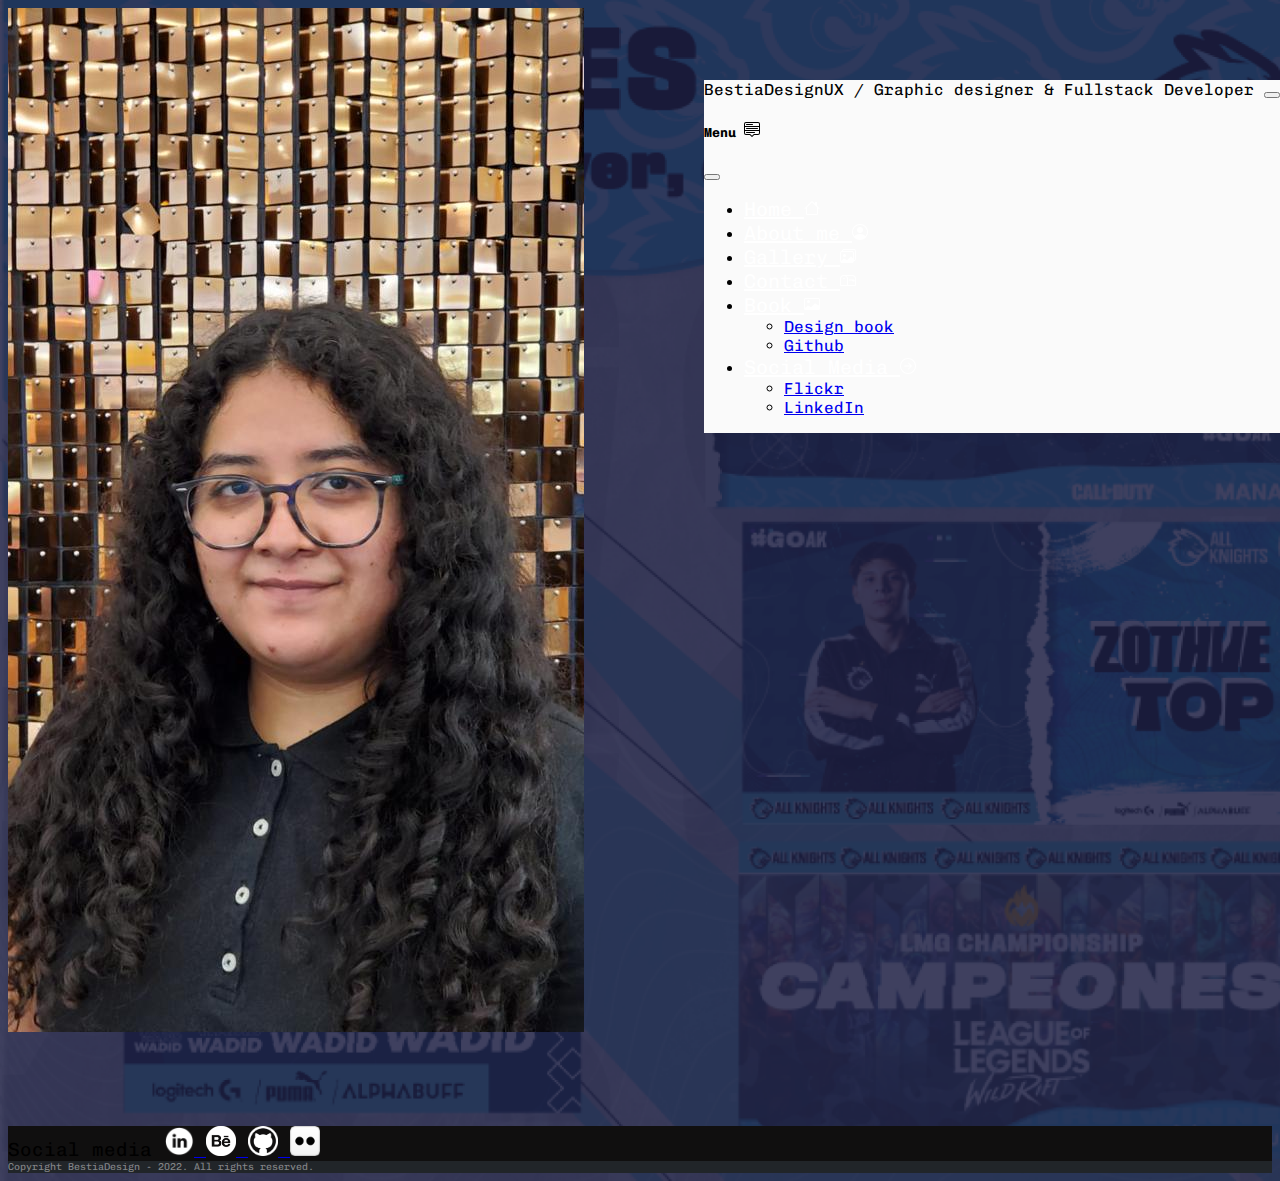
==== index.html @ 7bdd6fea "Actualizacion de links P1" ====
<!doctype html>
<html lang="en">
  <head>
    <meta charset="utf-8">
    <meta name="viewport" content="width=device-width, initial-scale=1">
    <title>BestiaDesign</title>
    <link href="https://cdn.jsdelivr.net/npm/bootstrap@5.2.3/dist/css/bootstrap.min.css" rel="stylesheet" integrity="sha384-rbsA2VBKQhggwzxH7pPCaAqO46MgnOM80zW1RWuH61DGLwZJEdK2Kadq2F9CUG65" crossorigin="anonymous">
    <link rel="stylesheet" href="../CSS/navbar.css">
    <link rel="stylesheet" href="../CSS/footer.css">
    <link rel="stylesheet" href="../CSS/style.css">
  </head>
  <body>

  <!-- Navbar -->
    <nav class="navbar navbar-dark bg-dark fixed-top">
        <div class="container-fluid">
          <a class="navbar-brand">BestiaDesign</a><a class="navbar-brand" style="text-align: right;">UX / Graphic designer & Fullstack Developer</a>
          <button class="navbar-toggler" type="button" data-bs-toggle="offcanvas" data-bs-target="#offcanvasDarkNavbar" aria-controls="offcanvasDarkNavbar">
            <span class="navbar-toggler-icon"></span>
          </button>
          <div class="offcanvas offcanvas-end text-bg-dark" tabindex="-1" id="offcanvasDarkNavbar" aria-labelledby="offcanvasDarkNavbarLabel">
            <div class="offcanvas-header">
               <h5 class="offcanvas-title" id="offcanvasDarkNavbarLabel">Menu <svg xmlns="http://www.w3.org/2000/svg" width="16" height="16" fill="currentColor" class="bi bi-menu-up" viewBox="0 0 16 16">
                <path d="M7.646 15.854a.5.5 0 0 0 .708 0L10.207 14H14a2 2 0 0 0 2-2V3a2 2 0 0 0-2-2H2a2 2 0 0 0-2 2v9a2 2 0 0 0 2 2h3.793l1.853 1.854zM1 9V6h14v3H1zm14 1v2a1 1 0 0 1-1 1h-3.793a1 1 0 0 0-.707.293l-1.5 1.5-1.5-1.5A1 1 0 0 0 5.793 13H2a1 1 0 0 1-1-1v-2h14zm0-5H1V3a1 1 0 0 1 1-1h12a1 1 0 0 1 1 1v2zM2 11.5a.5.5 0 0 0 .5.5h8a.5.5 0 0 0 0-1h-8a.5.5 0 0 0-.5.5zm0-4a.5.5 0 0 0 .5.5h11a.5.5 0 0 0 0-1h-11a.5.5 0 0 0-.5.5zm0-4a.5.5 0 0 0 .5.5h6a.5.5 0 0 0 0-1h-6a.5.5 0 0 0-.5.5z"/>
              </svg></h5> 
              <button type="button" class="btn-close btn-close-white" data-bs-dismiss="offcanvas" aria-label="Close"></button>
            </div>
            <div class="offcanvas-body">
              <ul class="navbar-nav justify-content-end flex-grow-1 pe-3">
                <li class="nav-item">
                  <a class="nav-link active" aria-current="page" href="../index.html">Home <svg xmlns="http://www.w3.org/2000/svg" width="16" height="16" fill="currentColor" class="bi bi-house" viewBox="0 0 16 16">
                    <path d="M8.707 1.5a1 1 0 0 0-1.414 0L.646 8.146a.5.5 0 0 0 .708.708L2 8.207V13.5A1.5 1.5 0 0 0 3.5 15h9a1.5 1.5 0 0 0 1.5-1.5V8.207l.646.647a.5.5 0 0 0 .708-.708L13 5.793V2.5a.5.5 0 0 0-.5-.5h-1a.5.5 0 0 0-.5.5v1.293L8.707 1.5ZM13 7.207V13.5a.5.5 0 0 1-.5.5h-9a.5.5 0 0 1-.5-.5V7.207l5-5 5 5Z"/>
                  </svg></a>
                </li>
                <li class="nav-item">
                  <a class="nav-link" href="..//HTML/aboutme.html">About me <svg xmlns="http://www.w3.org/2000/svg" width="16" height="16" fill="currentColor" class="bi bi-person-circle" viewBox="0 0 16 16">
                    <path d="M11 6a3 3 0 1 1-6 0 3 3 0 0 1 6 0z"/>
                    <path fill-rule="evenodd" d="M0 8a8 8 0 1 1 16 0A8 8 0 0 1 0 8zm8-7a7 7 0 0 0-5.468 11.37C3.242 11.226 4.805 10 8 10s4.757 1.225 5.468 2.37A7 7 0 0 0 8 1z"/>
                  </svg></a>
                </li>
                <li class="nav-item">
                  <a class="nav-link" href="../HTML/gallery.html">Gallery <svg xmlns="http://www.w3.org/2000/svg" width="16" height="16" fill="currentColor" class="bi bi-images" viewBox="0 0 16 16">
                      <path d="M4.502 9a1.5 1.5 0 1 0 0-3 1.5 1.5 0 0 0 0 3z"/>
                      <path d="M14.002 13a2 2 0 0 1-2 2h-10a2 2 0 0 1-2-2V5A2 2 0 0 1 2 3a2 2 0 0 1 2-2h10a2 2 0 0 1 2 2v8a2 2 0 0 1-1.998 2zM14 2H4a1 1 0 0 0-1 1h9.002a2 2 0 0 1 2 2v7A1 1 0 0 0 15 11V3a1 1 0 0 0-1-1zM2.002 4a1 1 0 0 0-1 1v8l2.646-2.354a.5.5 0 0 1 .63-.062l2.66 1.773 3.71-3.71a.5.5 0 0 1 .577-.094l1.777 1.947V5a1 1 0 0 0-1-1h-10z"/>
                    </svg></a>
                </li>
                <li class="nav-item">
                  <a class="nav-link" href="..//HTML/contact.html">Contact <svg xmlns="http://www.w3.org/2000/svg" width="16" height="16" fill="currentColor" class="bi bi-mailbox" viewBox="0 0 16 16">
                    <path d="M4 4a3 3 0 0 0-3 3v6h6V7a3 3 0 0 0-3-3zm0-1h8a4 4 0 0 1 4 4v6a1 1 0 0 1-1 1H1a1 1 0 0 1-1-1V7a4 4 0 0 1 4-4zm2.646 1A3.99 3.99 0 0 1 8 7v6h7V7a3 3 0 0 0-3-3H6.646z"/>
                    <path d="M11.793 8.5H9v-1h5a.5.5 0 0 1 .5.5v1a.5.5 0 0 1-.5.5h-1a.5.5 0 0 1-.354-.146l-.853-.854zM5 7c0 .552-.448 0-1 0s-1 .552-1 0a1 1 0 0 1 2 0z"/>
                  </svg></a>
                  </li>
                <li class="nav-item dropdown">
                  <a class="nav-link dropdown-toggle" href="#" role="button" data-bs-toggle="dropdown" aria-expanded="false">
                    Book <svg xmlns="http://www.w3.org/2000/svg" width="16" height="16" fill="currentColor" class="bi bi-card-image" viewBox="0 0 16 16">
                      <path d="M6.002 5.5a1.5 1.5 0 1 1-3 0 1.5 1.5 0 0 1 3 0z"/>
                      <path d="M1.5 2A1.5 1.5 0 0 0 0 3.5v9A1.5 1.5 0 0 0 1.5 14h13a1.5 1.5 0 0 0 1.5-1.5v-9A1.5 1.5 0 0 0 14.5 2h-13zm13 1a.5.5 0 0 1 .5.5v6l-3.775-1.947a.5.5 0 0 0-.577.093l-3.71 3.71-2.66-1.772a.5.5 0 0 0-.63.062L1.002 12v.54A.505.505 0 0 1 1 12.5v-9a.5.5 0 0 1 .5-.5h13z"/>
                    </svg>
                  </a>
                  <ul class="dropdown-menu dropdown-menu-dark">
                    <li><a class="dropdown-item" href="https://www.behance.net/Bestia_Design" style="text-align: left;" target="_blank">Design book </a></li>
                    <li><a class="dropdown-item" href="https://github.com/BestiaDesign" style="text-align: left;" target="_blank">Github</a></li>
                  </ul>
                </li>
                <li class="nav-item dropdown">
                  <a class="nav-link dropdown-toggle" href="#" role="button" data-bs-toggle="dropdown" aria-expanded="false">
                    Social Media <svg xmlns="http://www.w3.org/2000/svg" width="16" height="16" fill="currentColor" class="bi bi-arrow-right-circle" viewBox="0 0 16 16">
                      <path fill-rule="evenodd" d="M1 8a7 7 0 1 0 14 0A7 7 0 0 0 1 8zm15 0A8 8 0 1 1 0 8a8 8 0 0 1 16 0zM4.5 7.5a.5.5 0 0 0 0 1h5.793l-2.147 2.146a.5.5 0 0 0 .708.708l3-3a.5.5 0 0 0 0-.708l-3-3a.5.5 0 1 0-.708.708L10.293 7.5H4.5z"/>
                    </svg>
                  </a>
                  <ul class="dropdown-menu dropdown-menu-dark">
                    <li><a class="dropdown-item" href="https://www.flickr.com/photos/bestiadesign/" style="text-align: left;" target="_blank">Flickr</a></li>
                    <li><a class="dropdown-item" href="https://www.linkedin.com/in/johannavillegas/" style="text-align: left;" target="_blank">LinkedIn</a></li>
                  </ul>
                </li>
              </ul>
            <!-- <form class="d-flex mt-3" role="search">
                <input class="form-control me-2" type="search" placeholder="Search" aria-label="Search">
                <button class="btn btn-success" type="submit">Search</button>
              </form> -->
            </div>
          </div>
        </div>
      </nav>

  <img src="../Imagenes/Johanna.jpeg" id="Johanna" >

  <br> <br> <br> <br> <br> <br>
    <!-- Footer -->
   <footer class="text-center text-white" style="background-color:rgb(16, 15, 15);">
    <div class="container">
    <section class="mb-4">
        <span>Social media</span>
        <a class="btn btn-link btn-floating btn-lg text-dark m-1" href="https://www.linkedin.com/in/johannavillegas/" target="_blank" role="button" data-mdb-ripple-color="dark" title="Join me on Linked In"
        style="padding: 0;"><img src="../Imagenes/linkedin-icon-png-transparent-background-8.png" width="30px" style="color: white;" alt=""> <img src="../Imagenes/behance.png" alt="" width="30px" class="btn btn-link btn-floating btn-lg text-dark m-1" href="https://www.behance.net/Bestia_Design" target="_blank" role="button" data-mdb-ripple-color="dark" title="Join me on Behance"
        style="padding: 0;"></i> <img src="../Imagenes/Github.png" alt="" width="30px" class="btn btn-link btn-floating btn-lg text-dark m-1" href="https://github.com/BestiaDesign" role="button" data-mdb-ripple-color="dark"
        style="padding: 0;" title="Join me on Github"></i>  <img src="../Imagenes/flickr-icon-logo-black-and-white.png" alt="" width="30px" title="Join me on Flickr" target="_blank" class="btn btn-link btn-floating btn-lg text-dark m-1" href="https://www.flickr.com/photos/bestiadesign/" role="button" data-mdb-ripple-color="dark" style="padding: 0;"></i></a>
    </div>
    <div class="text-center pb-2" style="background-color: #212529; font-size: 10px; color: rgba(255, 255, 255, 0.456);">
      Copyright BestiaDesign - 2022. All rights reserved.
    </div>
  </footer> 

    <script src="https://cdn.jsdelivr.net/npm/bootstrap@5.2.3/dist/js/bootstrap.bundle.min.js" integrity="sha384-kenU1KFdBIe4zVF0s0G1M5b4hcpxyD9F7jL+jjXkk+Q2h455rYXK/7HAuoJl+0I4" crossorigin="anonymous"></script>
  </body>
</html>
---- CSS/navbar.css ----
@font-face {
    font-family: Chivo_Mono;
    src: url(../Fonts/Chivo_Mono/ChivoMono-VariableFont_wght.ttf);
}

nav{
    background-color: #FAFAFA;
    font-family: Chivo_Mono;
    width: auto;
    position: absolute;
    top: 80px;
    right:0;
    margin: 0 auto;
}

/*nav li{
    display: inline;
    margin: 0 0 0 15px;
    text-align:right;
    color: aliceblue;
    font-family: Chivo_Mono;
    font-size: 15px;
    font-weight: bold;
}*/

.nav-link{
    text-align: center;
    font-size: 20px;
    font-weight: 30px;
    color: rgb(255, 255, 255);
}
---- CSS/footer.css ----
@font-face {
    font-family: Chivo_Mono;
    src: url(../Fonts/Chivo_Mono/ChivoMono-VariableFont_wght.ttf);
}

footer{
    color: rgb(0, 0, 0);
}

@media(min-width:1024px){
    footer{
        font-size: 1.2em;
            font-family: Chivo_Mono;
    }
}
---- CSS/style.css ----
@font-face {
    font-family: Chivo_Mono;
    src: url(../Fonts/Chivo_Mono/ChivoMono-VariableFont_wght.ttf);
}

body{
   
    background-image:url(../Imagenes/Mockup4.png);
    background-repeat: no-repeat;
    background-size: cover;
}

header {
    padding: 50px 0;
    color: aliceblue;
}

#johanna {
    top: 0px; left: -116.625%; max-height: 100%;
        /*width: 50%;*/
}

/*.titulo-principal{
    padding-left: 30px;
    font-family: Chivo_Mono;
    color: aliceblue;
} */

/*.titulo-centralizado {
    text-align:center;
    padding: 0px 0px 0px 1300px;
    margin-top: 100px;
    font-family: Chivo_Mono;
    color: aliceblue;
}
/*.habilidades {
    text-align:center;
    padding: 0px 0px 0px 950px;
    margin-top: 10px;
    font-family: Chivo_Mono;
    color: aliceblue;
    font-size: 16px; 
}*/
.items {
    color: aliceblue;
    font-family: Chivo_Mono;
    text-align:right;
}

/*#photos {

    width: 850px;
    height: 850px;
    margin-left: 1000px;
    margin-right: 30px;
    margin-top: 30px;
}

#photos1 {

    width: 850px;
    height: 850px;
    margin-right: 1000px;
    margin-left: 30px;
}*/
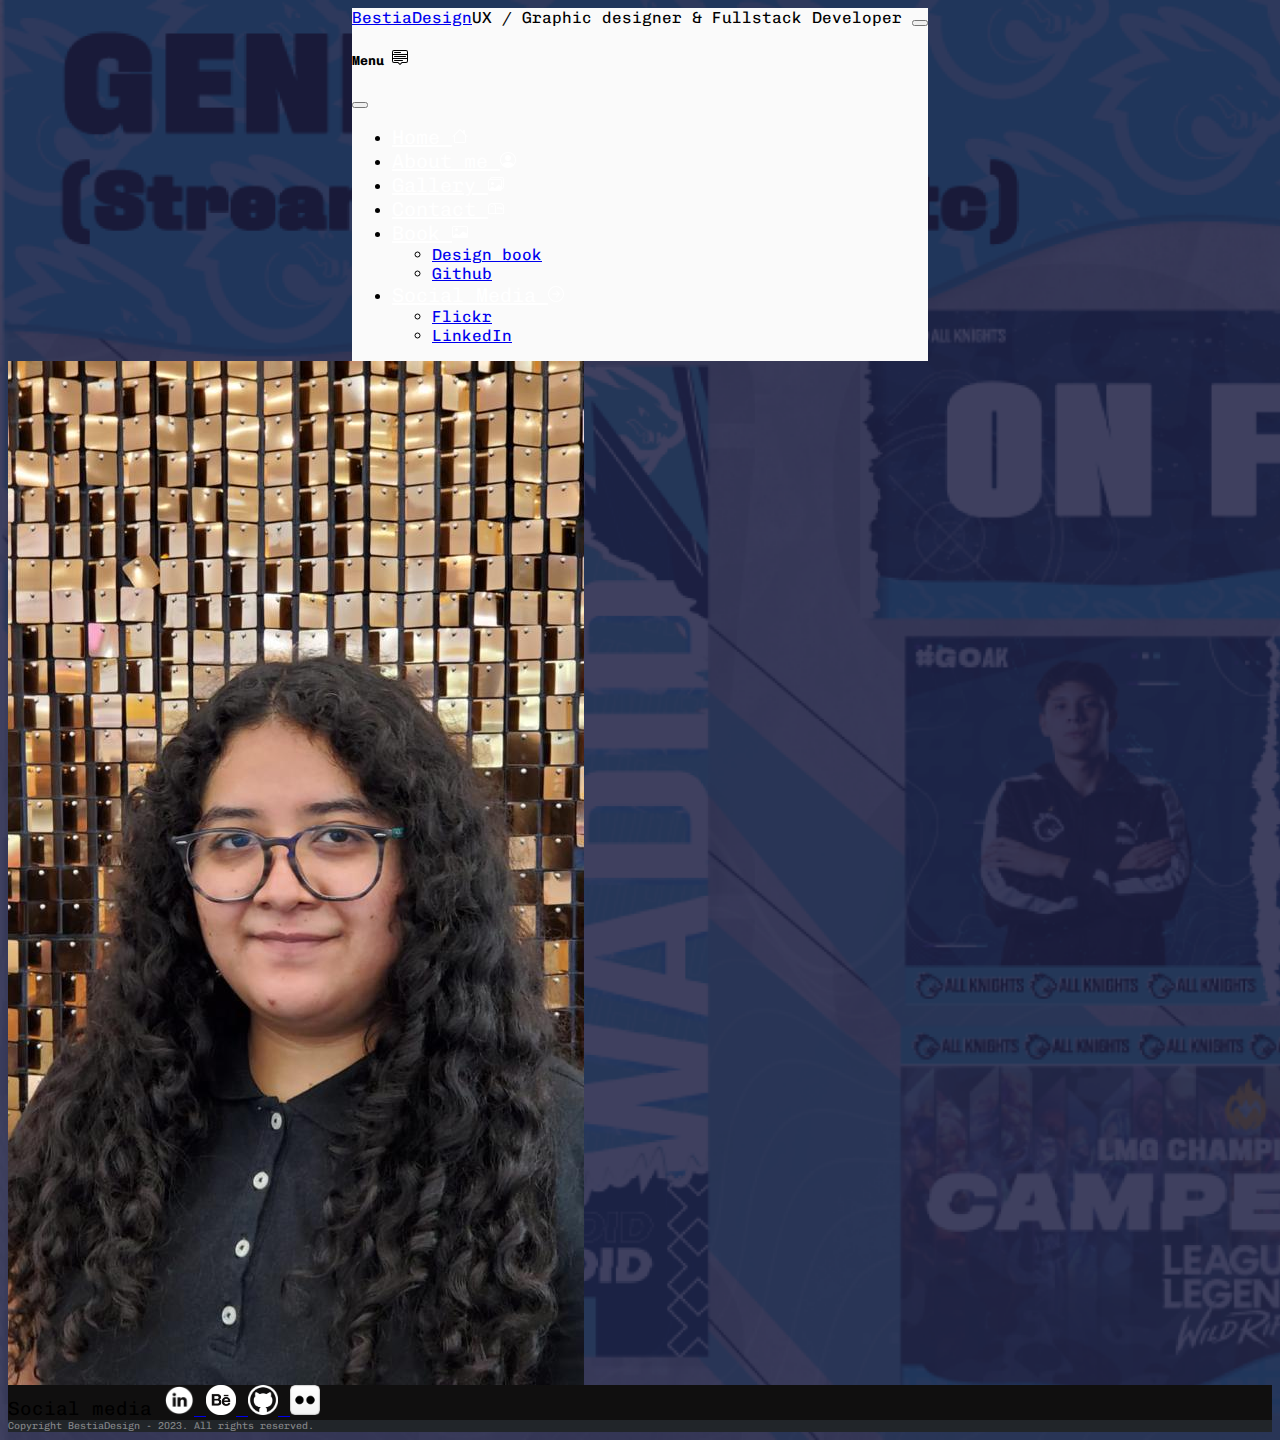
==== commit 623bb4d2: "Actualización de contacto" ====
--- a/index.html
+++ b/index.html
@@ -14,7 +14,7 @@
   <!-- Navbar -->
     <nav class="navbar navbar-dark bg-dark fixed-top">
         <div class="container-fluid">
-          <a class="navbar-brand">BestiaDesign</a><a class="navbar-brand" style="text-align: right;">UX / Graphic designer & Fullstack Developer</a>
+          <a class="navbar-brand" href="../index.html">BestiaDesign</a><a class="navbar-brand" style="text-align: right;">UX / Graphic designer & Fullstack Developer</a>
           <button class="navbar-toggler" type="button" data-bs-toggle="offcanvas" data-bs-target="#offcanvasDarkNavbar" aria-controls="offcanvasDarkNavbar">
             <span class="navbar-toggler-icon"></span>
           </button>
@@ -83,9 +83,9 @@
         </div>
       </nav>
 
-  <img src="../Imagenes/Johanna.jpeg" id="Johanna" >
+  <img src="../Imagenes/Johanna.jpeg" id="Johanna">
 
-  <br> <br> <br> <br> <br> <br>
+ 
     <!-- Footer -->
    <footer class="text-center text-white" style="background-color:rgb(16, 15, 15);">
     <div class="container">
@@ -97,7 +97,7 @@
         style="padding: 0;" title="Join me on Github"></i>  <img src="../Imagenes/flickr-icon-logo-black-and-white.png" alt="" width="30px" title="Join me on Flickr" target="_blank" class="btn btn-link btn-floating btn-lg text-dark m-1" href="https://www.flickr.com/photos/bestiadesign/" role="button" data-mdb-ripple-color="dark" style="padding: 0;"></i></a>
     </div>
     <div class="text-center pb-2" style="background-color: #212529; font-size: 10px; color: rgba(255, 255, 255, 0.456);">
-      Copyright BestiaDesign - 2022. All rights reserved.
+      Copyright BestiaDesign - 2023. All rights reserved.
     </div>
   </footer> 
 
--- a/CSS/navbar.css
+++ b/CSS/navbar.css
@@ -7,7 +7,6 @@
     background-color: #FAFAFA;
     font-family: Chivo_Mono;
     width: auto;
-    position: absolute;
     top: 80px;
     right:0;
     margin: 0 auto;
--- a/CSS/footer.css
+++ b/CSS/footer.css
@@ -5,6 +5,7 @@
 
 footer{
     color: rgb(0, 0, 0);
+    display: block;
 }
 
 @media(min-width:1024px){
--- a/CSS/style.css
+++ b/CSS/style.css
@@ -8,6 +8,9 @@
     background-image:url(../Imagenes/Mockup4.png);
     background-repeat: no-repeat;
     background-size: cover;
+    display: grid;
+    min-height: 100vh;
+    grid-template-rows: auto 1fr auto;
 }
 
 header {
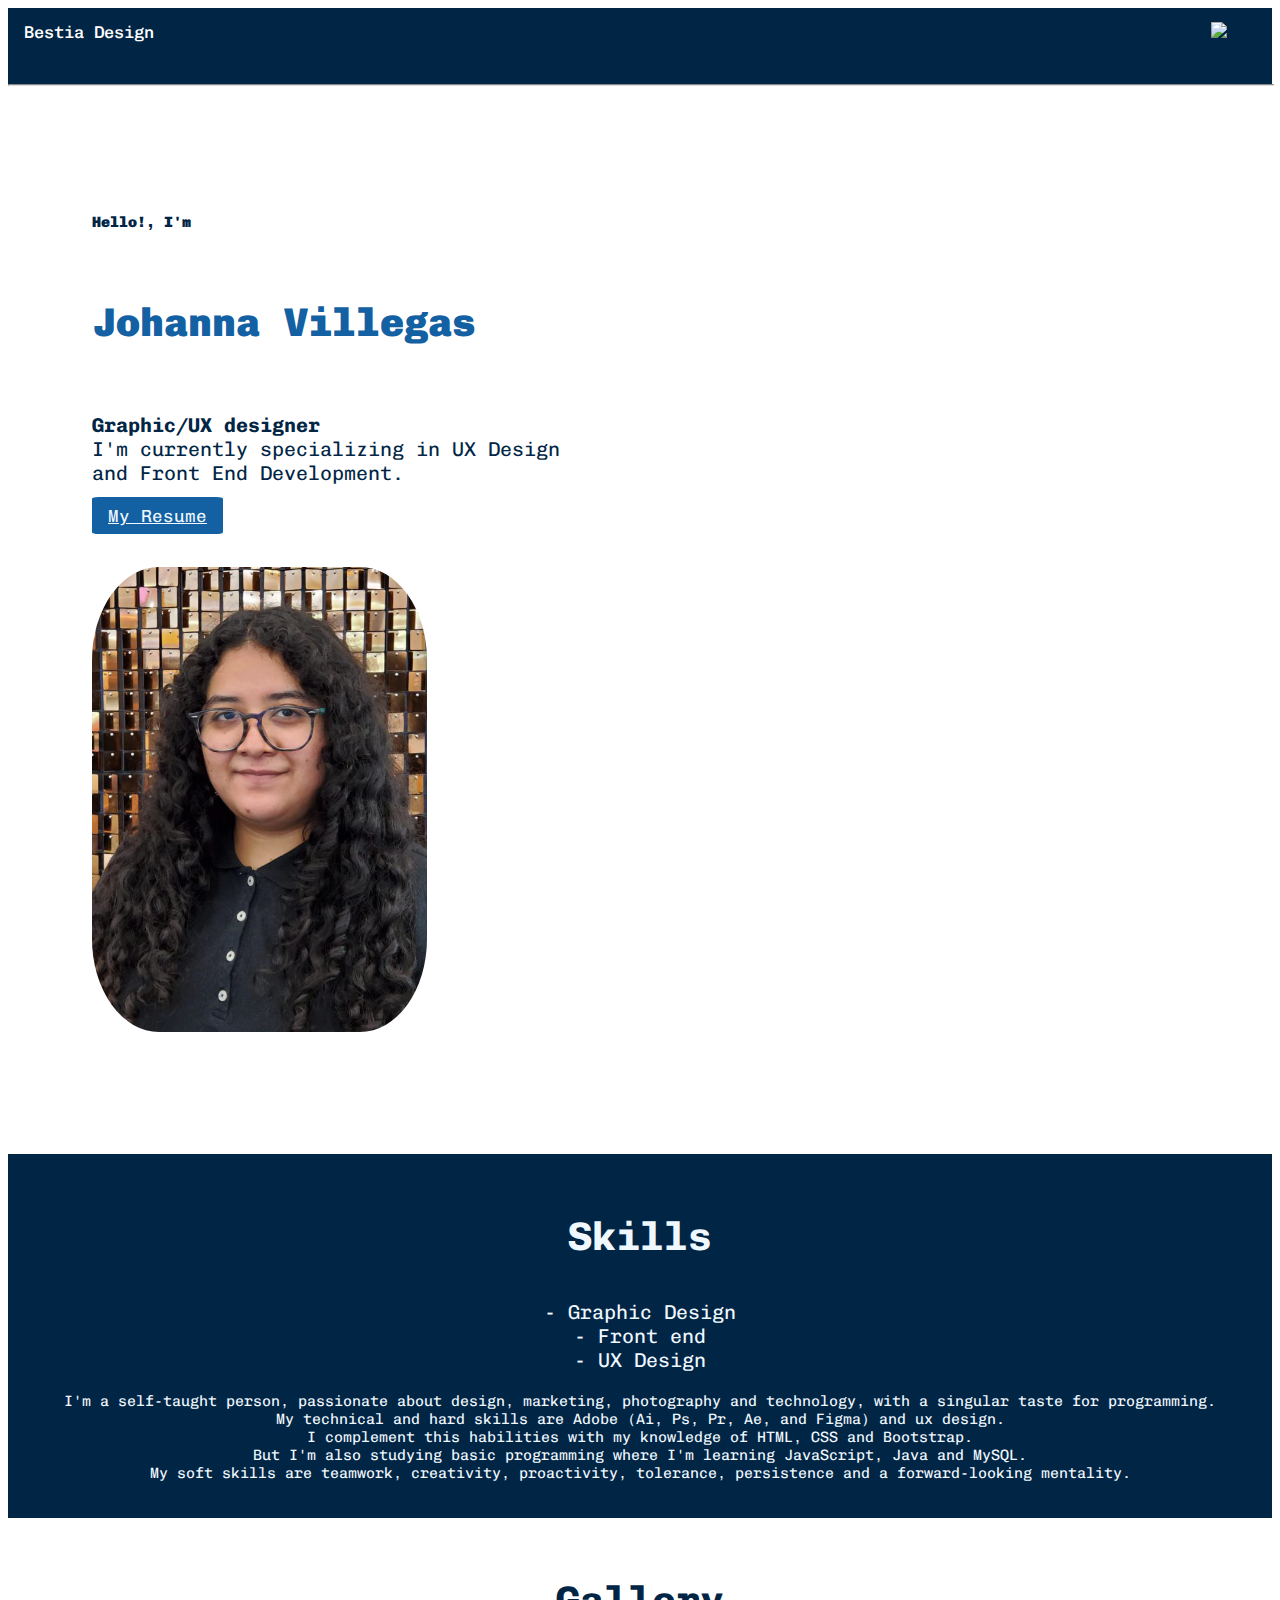
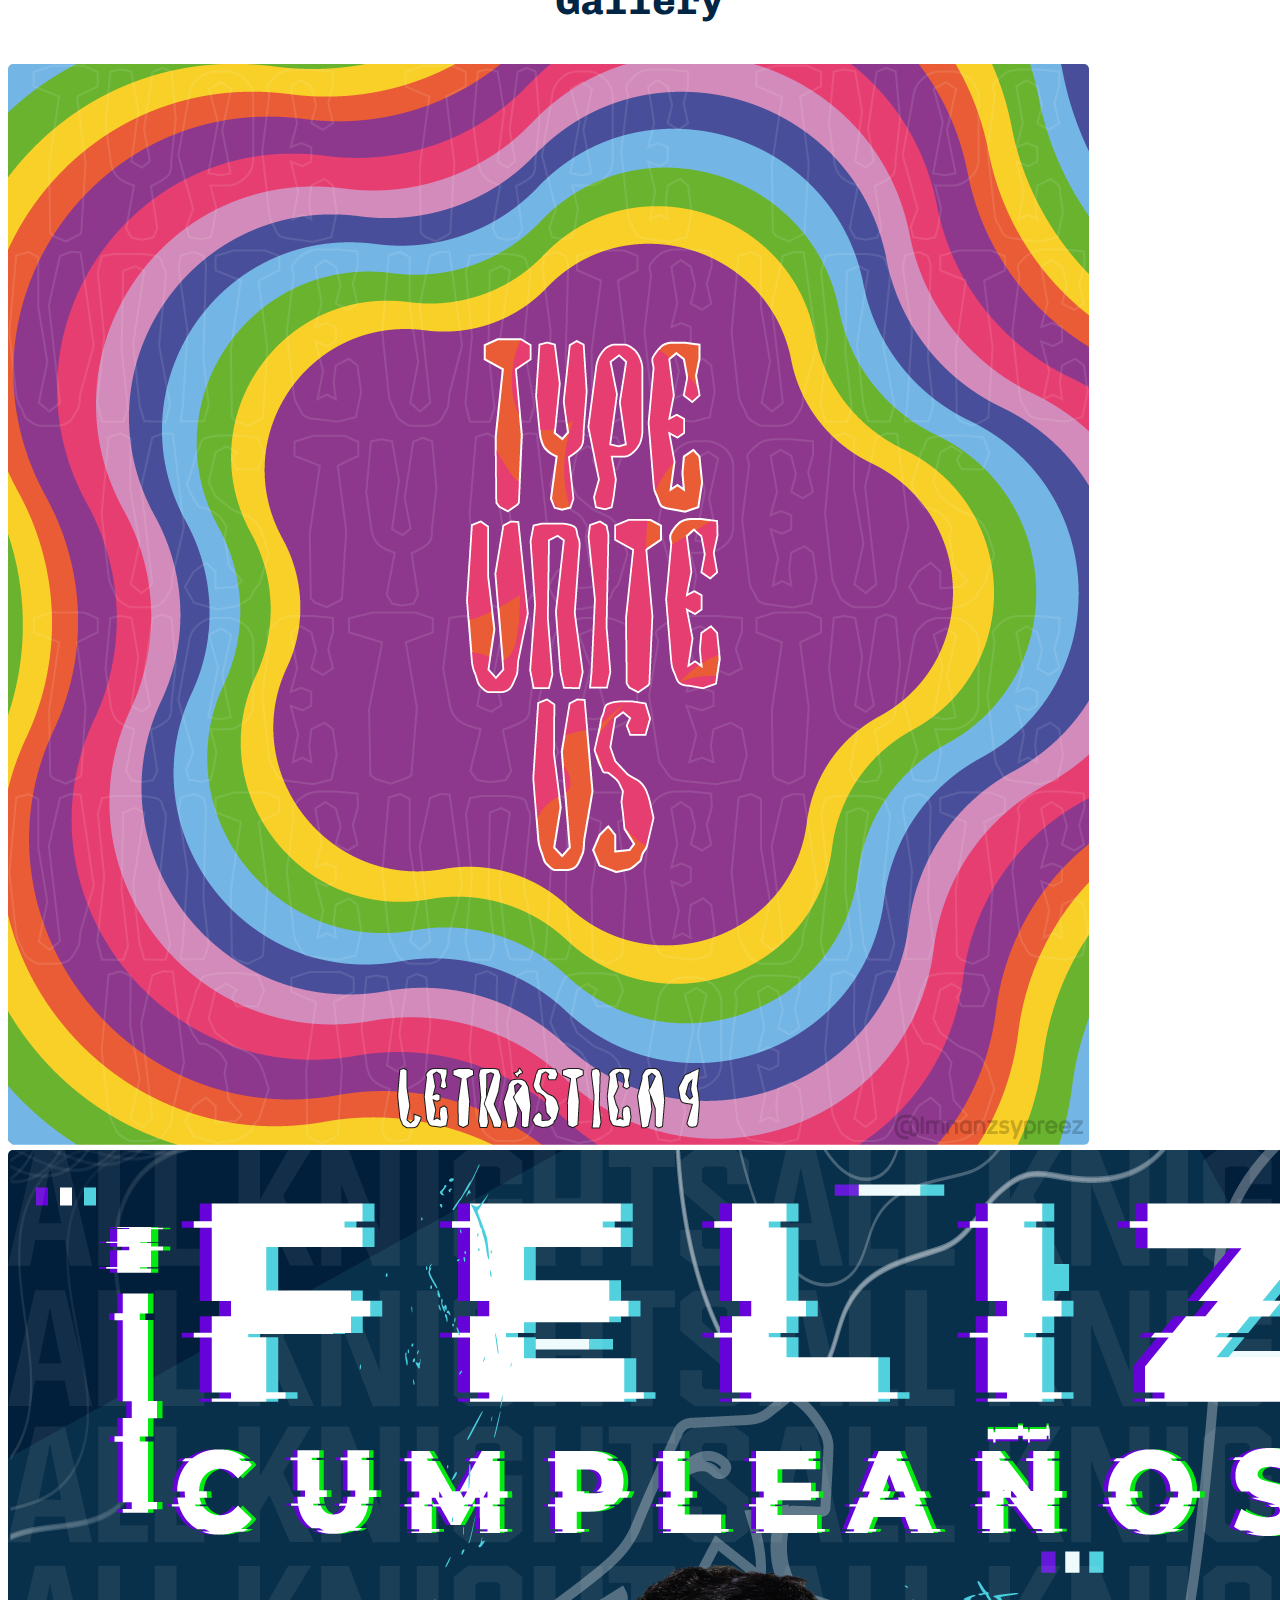
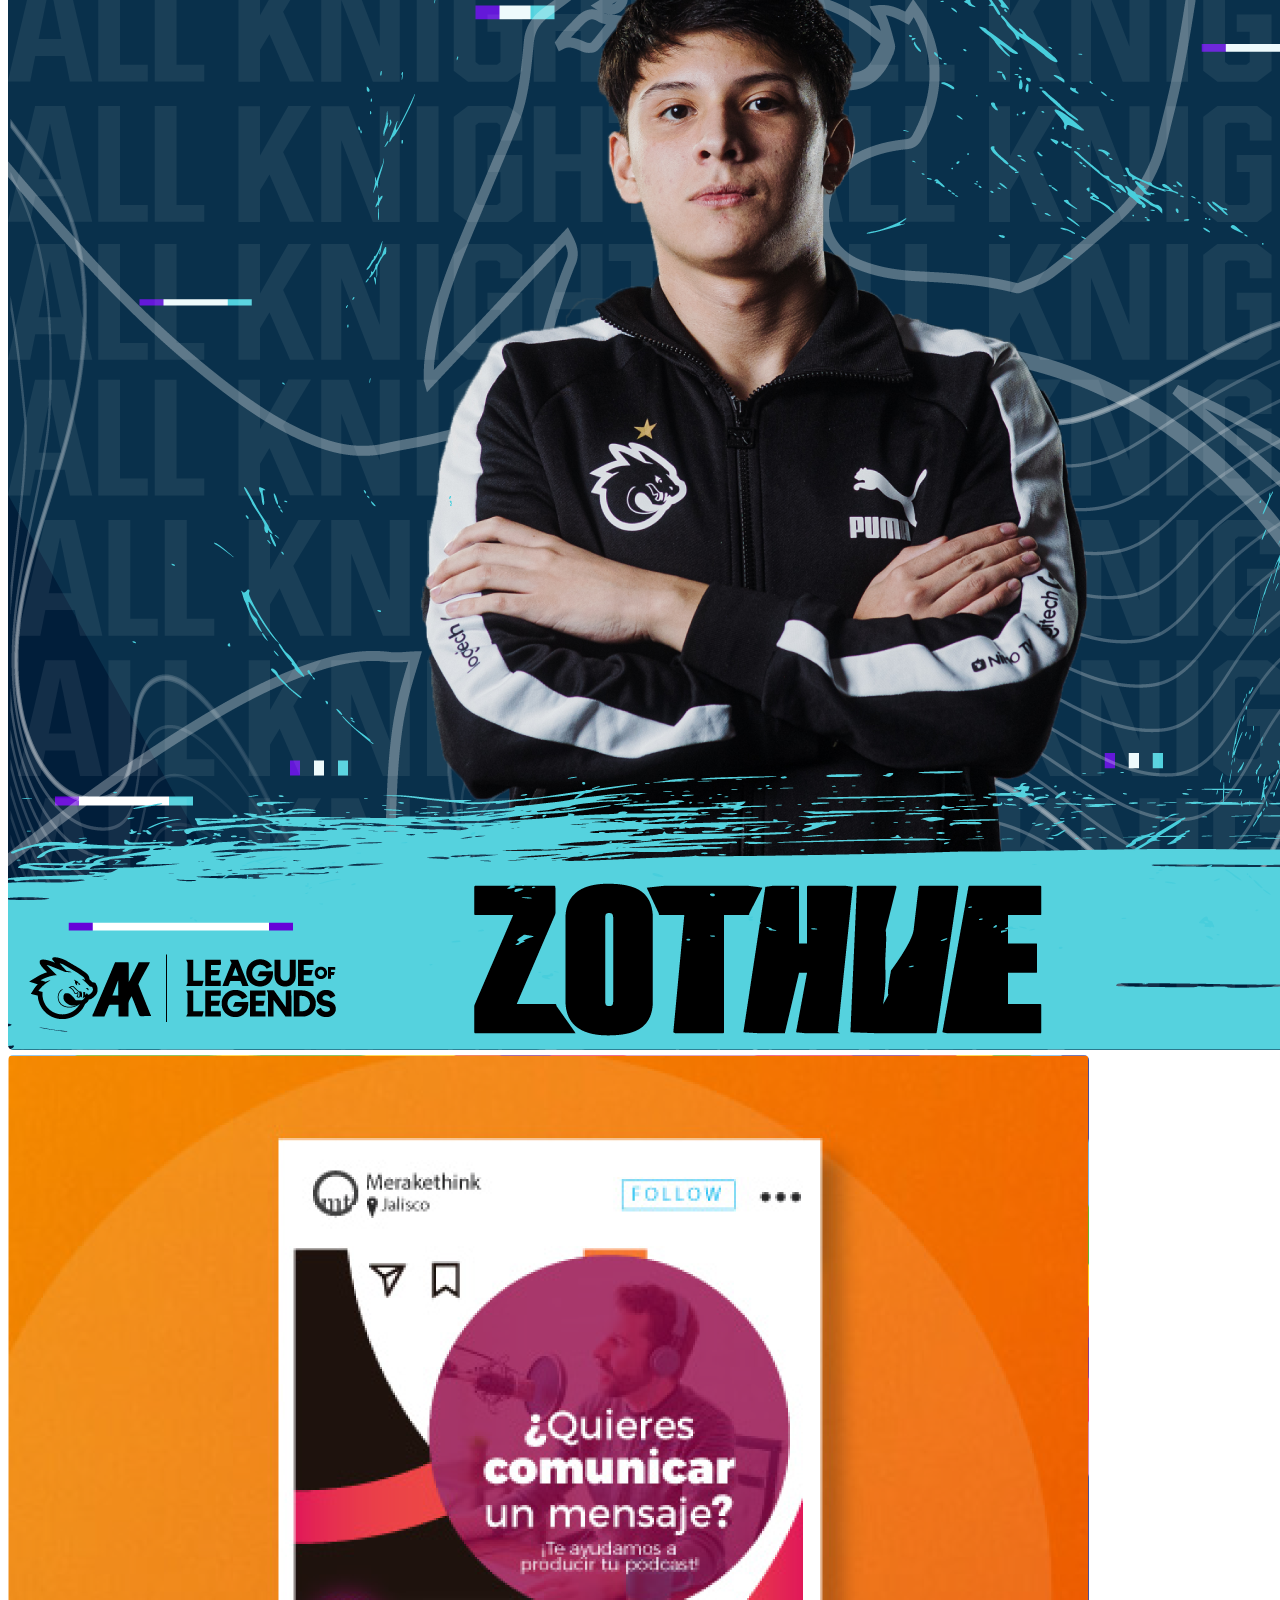
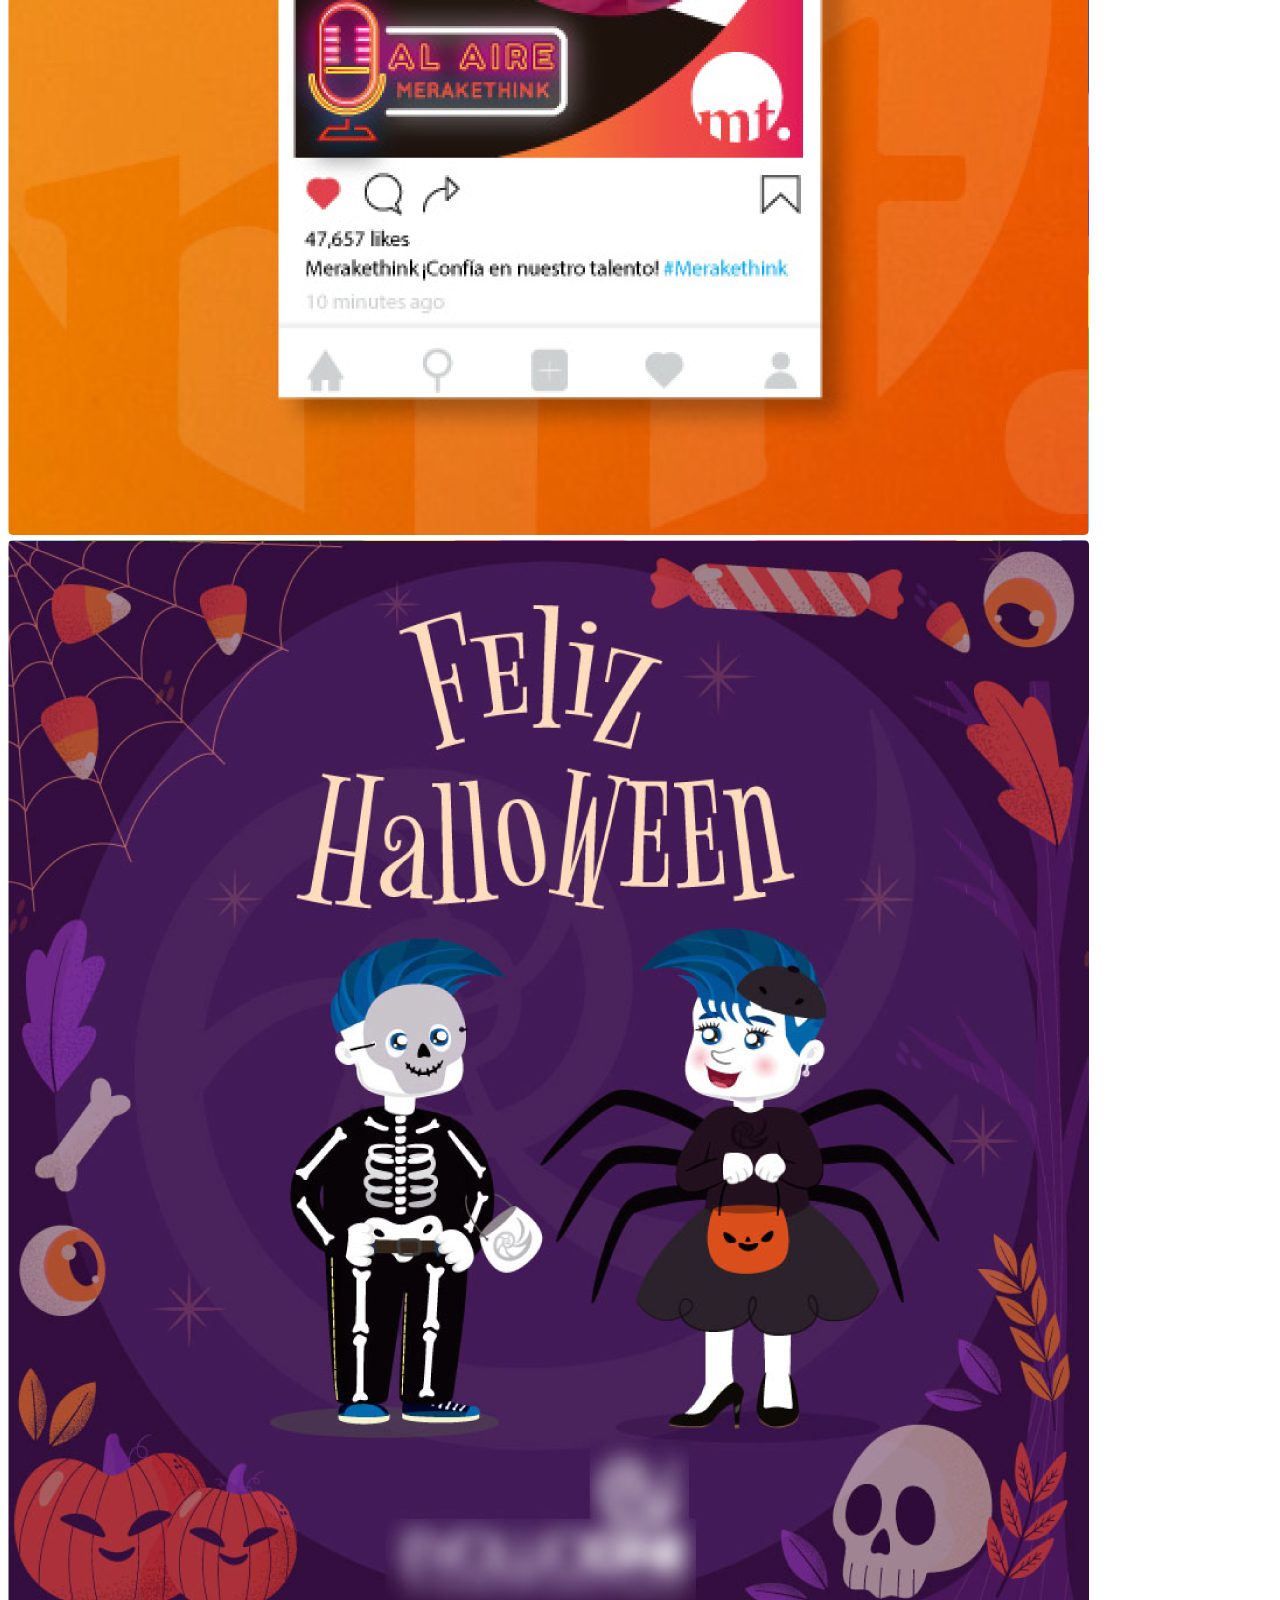
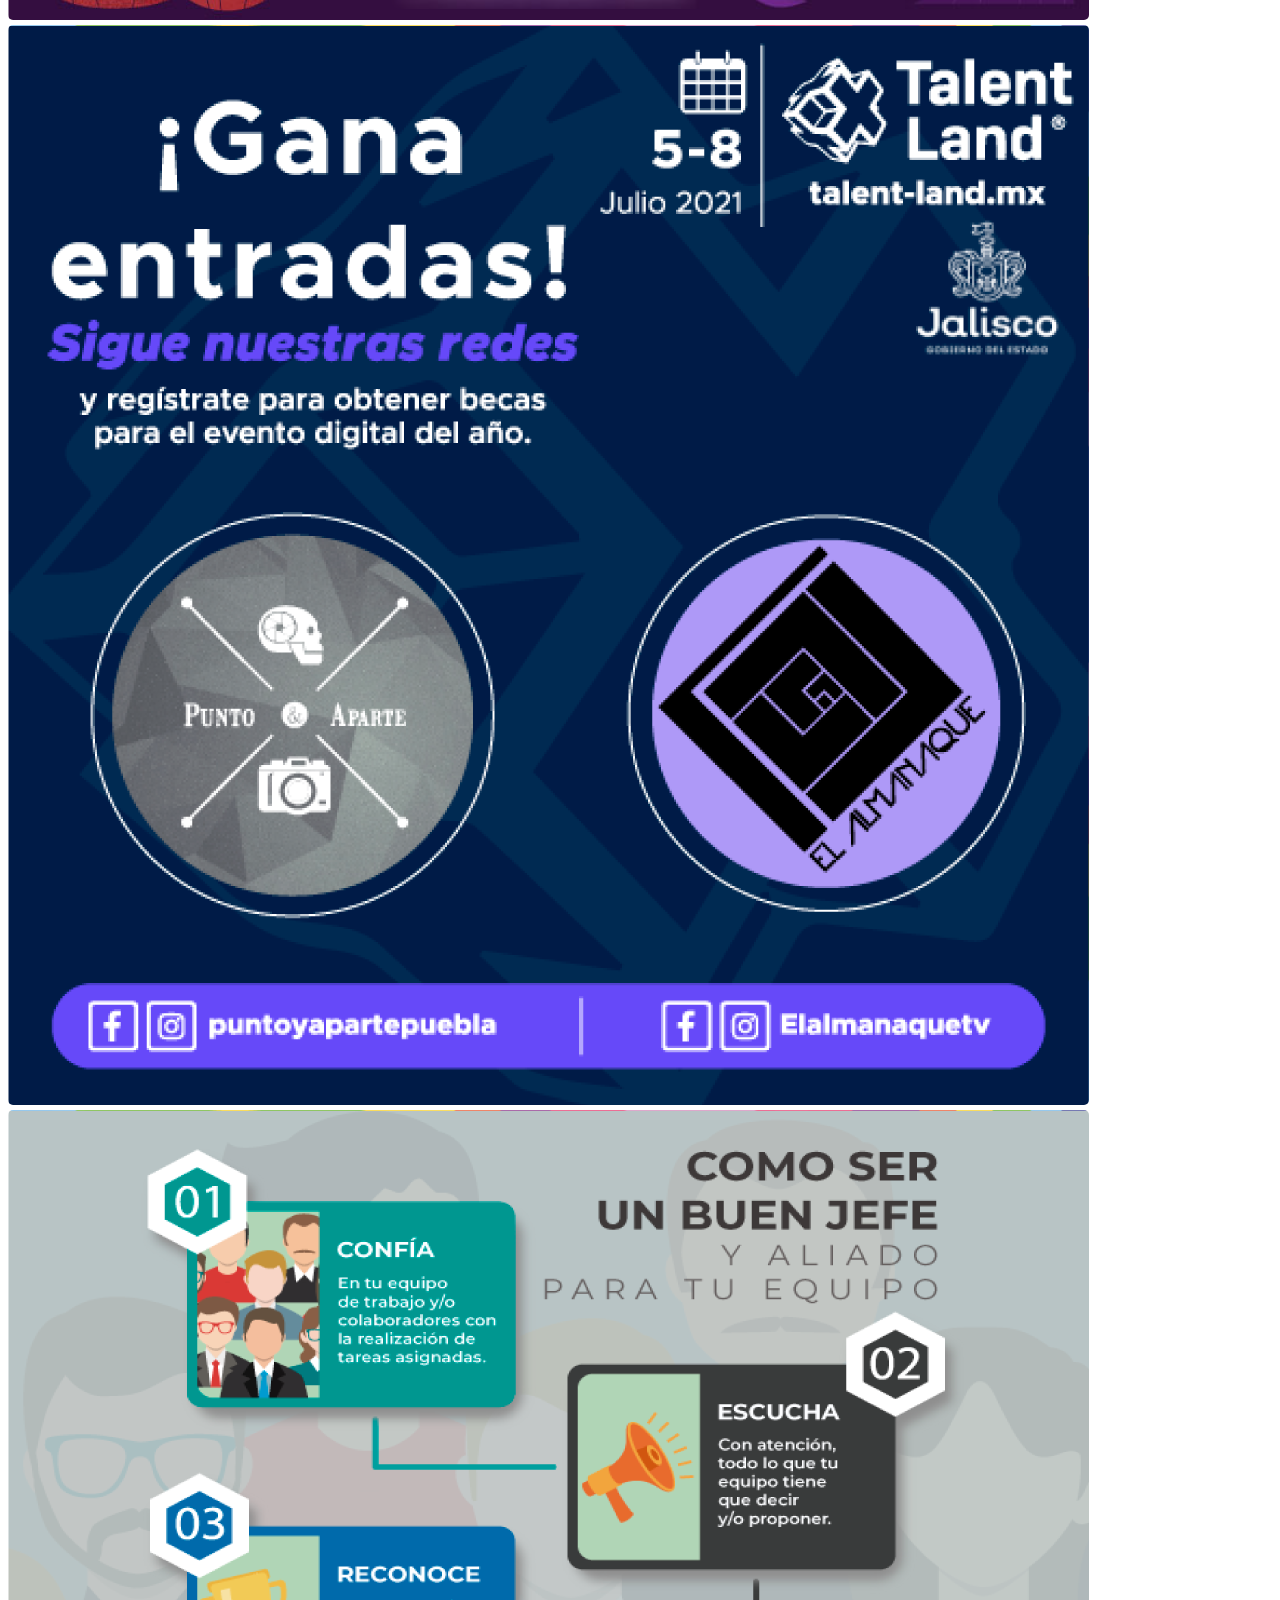
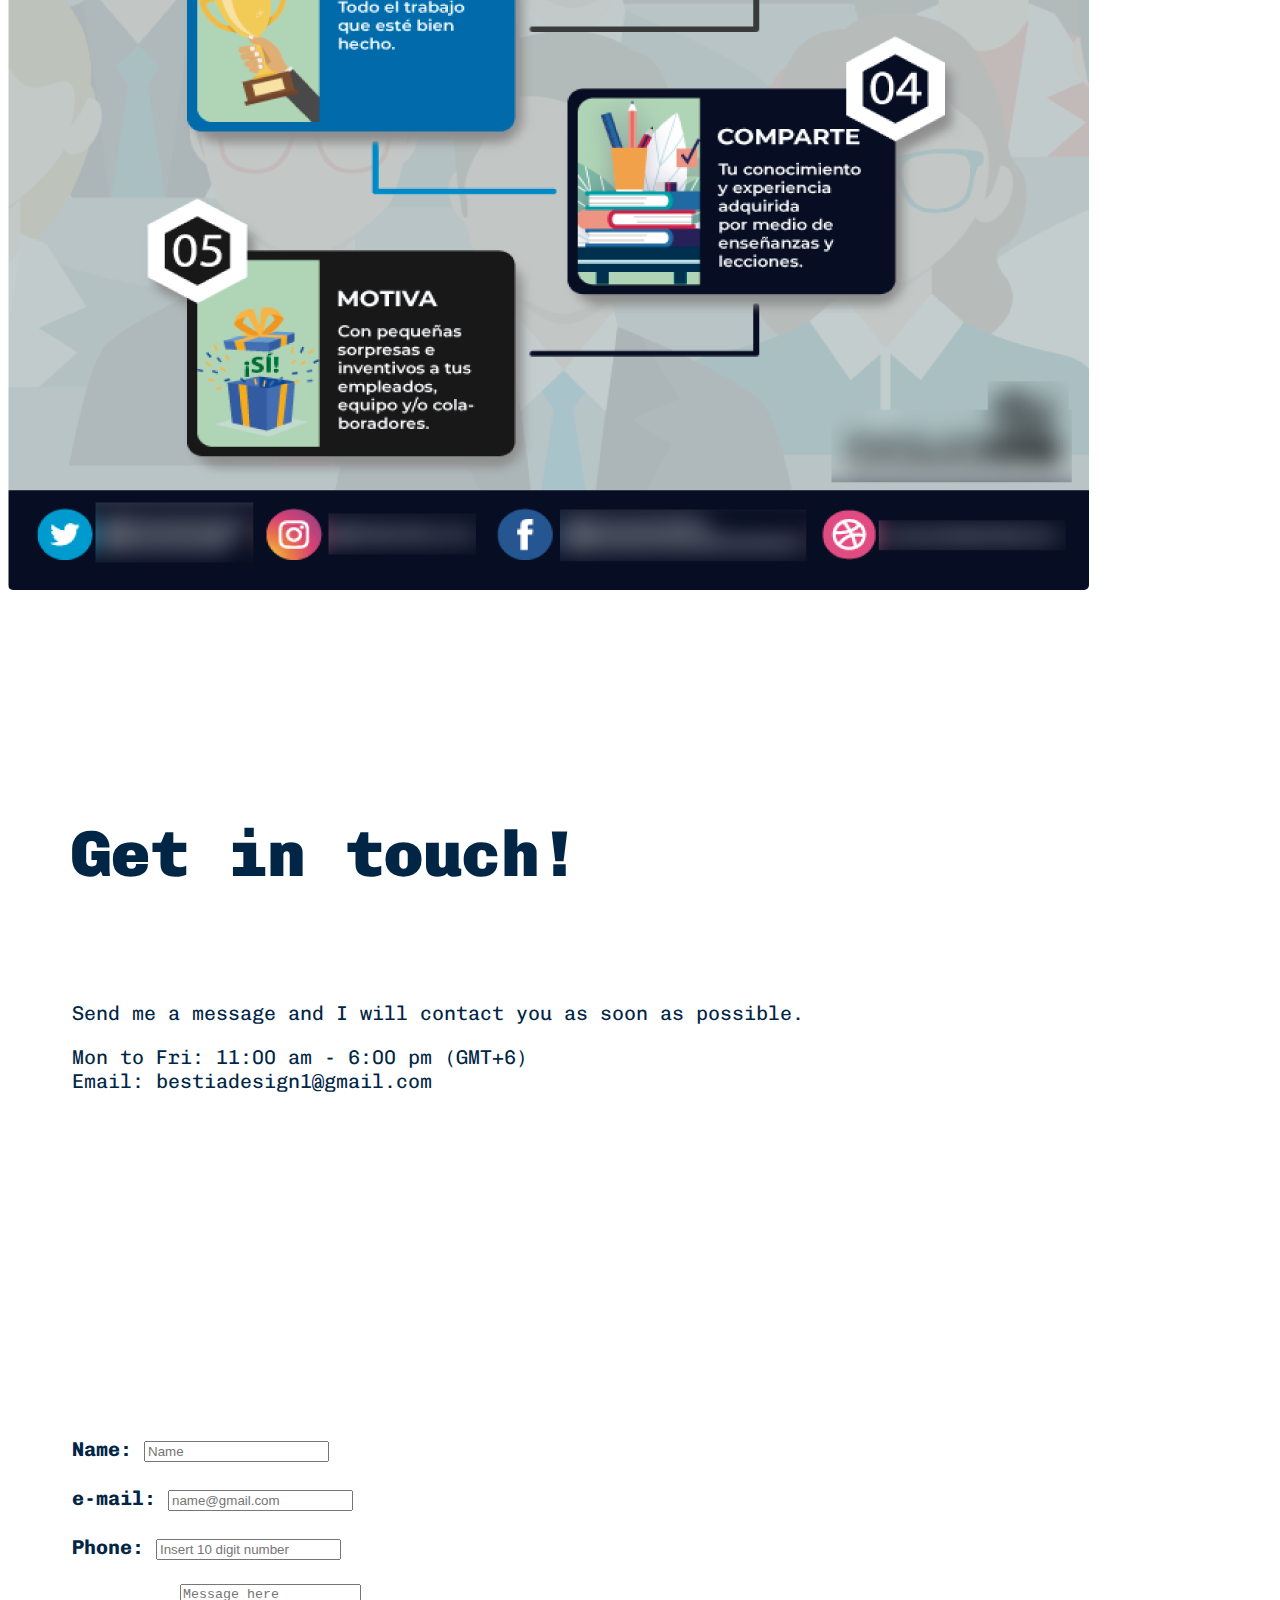
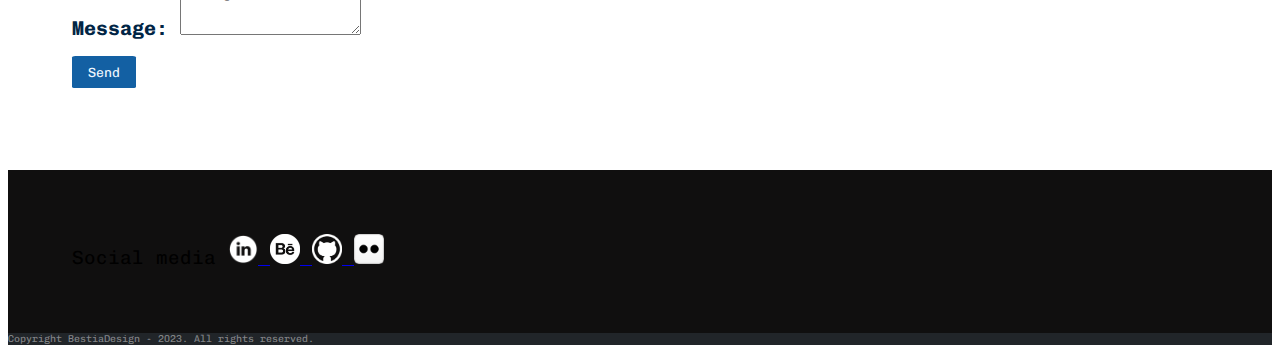
==== commit 3b057927: "Se rediseño el portafolio" ====
--- a/index.html
+++ b/index.html
@@ -4,103 +4,200 @@
     <meta charset="utf-8">
     <meta name="viewport" content="width=device-width, initial-scale=1">
     <title>BestiaDesign</title>
-    <link href="https://cdn.jsdelivr.net/npm/bootstrap@5.2.3/dist/css/bootstrap.min.css" rel="stylesheet" integrity="sha384-rbsA2VBKQhggwzxH7pPCaAqO46MgnOM80zW1RWuH61DGLwZJEdK2Kadq2F9CUG65" crossorigin="anonymous">
-    <link rel="stylesheet" href="../CSS/navbar.css">
-    <link rel="stylesheet" href="../CSS/footer.css">
-    <link rel="stylesheet" href="../CSS/style.css">
-  </head>
-  <body>
-
+     <link href="https://cdn.jsdelivr.net/npm/bootstrap@5.2.3/dist/css/bootstrap.min.css" rel="stylesheet" integrity="sha384-rbsA2VBKQhggwzxH7pPCaAqO46MgnOM80zW1RWuH61DGLwZJEdK2Kadq2F9CUG65" crossorigin="anonymous"> 
+    <link rel="stylesheet" href="../CSS/index.css">
+</head>
+<body>
   <!-- Navbar -->
-    <nav class="navbar navbar-dark bg-dark fixed-top">
-        <div class="container-fluid">
-          <a class="navbar-brand" href="../index.html">BestiaDesign</a><a class="navbar-brand" style="text-align: right;">UX / Graphic designer & Fullstack Developer</a>
-          <button class="navbar-toggler" type="button" data-bs-toggle="offcanvas" data-bs-target="#offcanvasDarkNavbar" aria-controls="offcanvasDarkNavbar">
-            <span class="navbar-toggler-icon"></span>
-          </button>
-          <div class="offcanvas offcanvas-end text-bg-dark" tabindex="-1" id="offcanvasDarkNavbar" aria-labelledby="offcanvasDarkNavbarLabel">
-            <div class="offcanvas-header">
-               <h5 class="offcanvas-title" id="offcanvasDarkNavbarLabel">Menu <svg xmlns="http://www.w3.org/2000/svg" width="16" height="16" fill="currentColor" class="bi bi-menu-up" viewBox="0 0 16 16">
-                <path d="M7.646 15.854a.5.5 0 0 0 .708 0L10.207 14H14a2 2 0 0 0 2-2V3a2 2 0 0 0-2-2H2a2 2 0 0 0-2 2v9a2 2 0 0 0 2 2h3.793l1.853 1.854zM1 9V6h14v3H1zm14 1v2a1 1 0 0 1-1 1h-3.793a1 1 0 0 0-.707.293l-1.5 1.5-1.5-1.5A1 1 0 0 0 5.793 13H2a1 1 0 0 1-1-1v-2h14zm0-5H1V3a1 1 0 0 1 1-1h12a1 1 0 0 1 1 1v2zM2 11.5a.5.5 0 0 0 .5.5h8a.5.5 0 0 0 0-1h-8a.5.5 0 0 0-.5.5zm0-4a.5.5 0 0 0 .5.5h11a.5.5 0 0 0 0-1h-11a.5.5 0 0 0-.5.5zm0-4a.5.5 0 0 0 .5.5h6a.5.5 0 0 0 0-1h-6a.5.5 0 0 0-.5.5z"/>
-              </svg></h5> 
-              <button type="button" class="btn-close btn-close-white" data-bs-dismiss="offcanvas" aria-label="Close"></button>
-            </div>
-            <div class="offcanvas-body">
-              <ul class="navbar-nav justify-content-end flex-grow-1 pe-3">
-                <li class="nav-item">
-                  <a class="nav-link active" aria-current="page" href="../index.html">Home <svg xmlns="http://www.w3.org/2000/svg" width="16" height="16" fill="currentColor" class="bi bi-house" viewBox="0 0 16 16">
-                    <path d="M8.707 1.5a1 1 0 0 0-1.414 0L.646 8.146a.5.5 0 0 0 .708.708L2 8.207V13.5A1.5 1.5 0 0 0 3.5 15h9a1.5 1.5 0 0 0 1.5-1.5V8.207l.646.647a.5.5 0 0 0 .708-.708L13 5.793V2.5a.5.5 0 0 0-.5-.5h-1a.5.5 0 0 0-.5.5v1.293L8.707 1.5ZM13 7.207V13.5a.5.5 0 0 1-.5.5h-9a.5.5 0 0 1-.5-.5V7.207l5-5 5 5Z"/>
-                  </svg></a>
-                </li>
-                <li class="nav-item">
-                  <a class="nav-link" href="..//HTML/aboutme.html">About me <svg xmlns="http://www.w3.org/2000/svg" width="16" height="16" fill="currentColor" class="bi bi-person-circle" viewBox="0 0 16 16">
-                    <path d="M11 6a3 3 0 1 1-6 0 3 3 0 0 1 6 0z"/>
-                    <path fill-rule="evenodd" d="M0 8a8 8 0 1 1 16 0A8 8 0 0 1 0 8zm8-7a7 7 0 0 0-5.468 11.37C3.242 11.226 4.805 10 8 10s4.757 1.225 5.468 2.37A7 7 0 0 0 8 1z"/>
-                  </svg></a>
-                </li>
-                <li class="nav-item">
-                  <a class="nav-link" href="../HTML/gallery.html">Gallery <svg xmlns="http://www.w3.org/2000/svg" width="16" height="16" fill="currentColor" class="bi bi-images" viewBox="0 0 16 16">
-                      <path d="M4.502 9a1.5 1.5 0 1 0 0-3 1.5 1.5 0 0 0 0 3z"/>
-                      <path d="M14.002 13a2 2 0 0 1-2 2h-10a2 2 0 0 1-2-2V5A2 2 0 0 1 2 3a2 2 0 0 1 2-2h10a2 2 0 0 1 2 2v8a2 2 0 0 1-1.998 2zM14 2H4a1 1 0 0 0-1 1h9.002a2 2 0 0 1 2 2v7A1 1 0 0 0 15 11V3a1 1 0 0 0-1-1zM2.002 4a1 1 0 0 0-1 1v8l2.646-2.354a.5.5 0 0 1 .63-.062l2.66 1.773 3.71-3.71a.5.5 0 0 1 .577-.094l1.777 1.947V5a1 1 0 0 0-1-1h-10z"/>
-                    </svg></a>
-                </li>
-                <li class="nav-item">
-                  <a class="nav-link" href="..//HTML/contact.html">Contact <svg xmlns="http://www.w3.org/2000/svg" width="16" height="16" fill="currentColor" class="bi bi-mailbox" viewBox="0 0 16 16">
-                    <path d="M4 4a3 3 0 0 0-3 3v6h6V7a3 3 0 0 0-3-3zm0-1h8a4 4 0 0 1 4 4v6a1 1 0 0 1-1 1H1a1 1 0 0 1-1-1V7a4 4 0 0 1 4-4zm2.646 1A3.99 3.99 0 0 1 8 7v6h7V7a3 3 0 0 0-3-3H6.646z"/>
-                    <path d="M11.793 8.5H9v-1h5a.5.5 0 0 1 .5.5v1a.5.5 0 0 1-.5.5h-1a.5.5 0 0 1-.354-.146l-.853-.854zM5 7c0 .552-.448 0-1 0s-1 .552-1 0a1 1 0 0 1 2 0z"/>
-                  </svg></a>
-                  </li>
-                <li class="nav-item dropdown">
-                  <a class="nav-link dropdown-toggle" href="#" role="button" data-bs-toggle="dropdown" aria-expanded="false">
-                    Book <svg xmlns="http://www.w3.org/2000/svg" width="16" height="16" fill="currentColor" class="bi bi-card-image" viewBox="0 0 16 16">
-                      <path d="M6.002 5.5a1.5 1.5 0 1 1-3 0 1.5 1.5 0 0 1 3 0z"/>
-                      <path d="M1.5 2A1.5 1.5 0 0 0 0 3.5v9A1.5 1.5 0 0 0 1.5 14h13a1.5 1.5 0 0 0 1.5-1.5v-9A1.5 1.5 0 0 0 14.5 2h-13zm13 1a.5.5 0 0 1 .5.5v6l-3.775-1.947a.5.5 0 0 0-.577.093l-3.71 3.71-2.66-1.772a.5.5 0 0 0-.63.062L1.002 12v.54A.505.505 0 0 1 1 12.5v-9a.5.5 0 0 1 .5-.5h13z"/>
-                    </svg>
-                  </a>
-                  <ul class="dropdown-menu dropdown-menu-dark">
-                    <li><a class="dropdown-item" href="https://www.behance.net/Bestia_Design" style="text-align: left;" target="_blank">Design book </a></li>
-                    <li><a class="dropdown-item" href="https://github.com/BestiaDesign" style="text-align: left;" target="_blank">Github</a></li>
-                  </ul>
-                </li>
-                <li class="nav-item dropdown">
-                  <a class="nav-link dropdown-toggle" href="#" role="button" data-bs-toggle="dropdown" aria-expanded="false">
-                    Social Media <svg xmlns="http://www.w3.org/2000/svg" width="16" height="16" fill="currentColor" class="bi bi-arrow-right-circle" viewBox="0 0 16 16">
-                      <path fill-rule="evenodd" d="M1 8a7 7 0 1 0 14 0A7 7 0 0 0 1 8zm15 0A8 8 0 1 1 0 8a8 8 0 0 1 16 0zM4.5 7.5a.5.5 0 0 0 0 1h5.793l-2.147 2.146a.5.5 0 0 0 .708.708l3-3a.5.5 0 0 0 0-.708l-3-3a.5.5 0 1 0-.708.708L10.293 7.5H4.5z"/>
-                    </svg>
-                  </a>
-                  <ul class="dropdown-menu dropdown-menu-dark">
-                    <li><a class="dropdown-item" href="https://www.flickr.com/photos/bestiadesign/" style="text-align: left;" target="_blank">Flickr</a></li>
-                    <li><a class="dropdown-item" href="https://www.linkedin.com/in/johannavillegas/" style="text-align: left;" target="_blank">LinkedIn</a></li>
-                  </ul>
-                </li>
-              </ul>
-            <!-- <form class="d-flex mt-3" role="search">
-                <input class="form-control me-2" type="search" placeholder="Search" aria-label="Search">
-                <button class="btn btn-success" type="submit">Search</button>
-              </form> -->
-            </div>
-          </div>
+  <div class="navbar">
+    <a href="index.html" class="navbar-brand">Bestia Design</a>
+    <div id="navbarLinks">
+      <a href="index.html">Home <svg xmlns="http://www.w3.org/2000/svg" width="16" height="16" fill="currentColor" class="bi bi-house" viewBox="0 0 16 16">
+        <path d="M8.707 1.5a1 1 0 0 0-1.414 0L.646 8.146a.5.5 0 0 0 .708.708L2 8.207V13.5A1.5 1.5 0 0 0 3.5 15h9a1.5 1.5 0 0 0 1.5-1.5V8.207l.646.647a.5.5 0 0 0 .708-.708L13 5.793V2.5a.5.5 0 0 0-.5-.5h-1a.5.5 0 0 0-.5.5v1.293L8.707 1.5ZM13 7.207V13.5a.5.5 0 0 1-.5.5h-9a.5.5 0 0 1-.5-.5V7.207l5-5 5 5Z"/>
+      </svg></a>
+      <hr id="divider">
+      <a href="#aboutMe">About Me <svg xmlns="http://www.w3.org/2000/svg" width="16" height="16" fill="currentColor" class="bi bi-person-circle" viewBox="0 0 16 16">
+        <path d="M11 6a3 3 0 1 1-6 0 3 3 0 0 1 6 0z"/>
+        <path fill-rule="evenodd" d="M0 8a8 8 0 1 1 16 0A8 8 0 0 1 0 8zm8-7a7 7 0 0 0-5.468 11.37C3.242 11.226 4.805 10 8 10s4.757 1.225 5.468 2.37A7 7 0 0 0 8 1z"/>
+      </svg></a>
+      <hr id="divider">
+      <a href="#gallery">Gallery <svg xmlns="http://www.w3.org/2000/svg" width="16" height="16" fill="currentColor" class="bi bi-images" viewBox="0 0 16 16">
+        <path d="M4.502 9a1.5 1.5 0 1 0 0-3 1.5 1.5 0 0 0 0 3z"/>
+        <path d="M14.002 13a2 2 0 0 1-2 2h-10a2 2 0 0 1-2-2V5A2 2 0 0 1 2 3a2 2 0 0 1 2-2h10a2 2 0 0 1 2 2v8a2 2 0 0 1-1.998 2zM14 2H4a1 1 0 0 0-1 1h9.002a2 2 0 0 1 2 2v7A1 1 0 0 0 15 11V3a1 1 0 0 0-1-1zM2.002 4a1 1 0 0 0-1 1v8l2.646-2.354a.5.5 0 0 1 .63-.062l2.66 1.773 3.71-3.71a.5.5 0 0 1 .577-.094l1.777 1.947V5a1 1 0 0 0-1-1h-10z"/>
+      </svg></a>
+      <hr id="divider">
+      <a href="#contactForm">Contact <svg xmlns="http://www.w3.org/2000/svg" width="16" height="16" fill="currentColor" class="bi bi-mailbox" viewBox="0 0 16 16">
+        <path d="M4 4a3 3 0 0 0-3 3v6h6V7a3 3 0 0 0-3-3zm0-1h8a4 4 0 0 1 4 4v6a1 1 0 0 1-1 1H1a1 1 0 0 1-1-1V7a4 4 0 0 1 4-4zm2.646 1A3.99 3.99 0 0 1 8 7v6h7V7a3 3 0 0 0-3-3H6.646z"/>
+        <path d="M11.793 8.5H9v-1h5a.5.5 0 0 1 .5.5v1a.5.5 0 0 1-.5.5h-1a.5.5 0 0 1-.354-.146l-.853-.854zM5 7c0 .552-.448 0-1 0s-1 .552-1 0a1 1 0 0 1 2 0z"/>
+      </svg></a>
+      <hr id="divider">
+      <a href="https://linktr.ee/johannavillegas" target="_blank">Social Media <svg xmlns="http://www.w3.org/2000/svg" width="16" height="16" fill="currentColor" class="bi bi-arrow-right-circle" viewBox="0 0 16 16">
+        <path fill-rule="evenodd" d="M1 8a7 7 0 1 0 14 0A7 7 0 0 0 1 8zm15 0A8 8 0 1 1 0 8a8 8 0 0 1 16 0zM4.5 7.5a.5.5 0 0 0 0 1h5.793l-2.147 2.146a.5.5 0 0 0 .708.708l3-3a.5.5 0 0 0 0-.708l-3-3a.5.5 0 1 0-.708.708L10.293 7.5H4.5z"/>
+      </svg></a>
+    </div>
+    <a href="javascript:void(0);" class="icon" onclick="myFunction()">
+      <img src="https://img.icons8.com/ios-glyphs/40/000000/squared-menu.png" id="menu"/>
+    </a>
+  </div>
+  <hr id="divider-end">
+</body>
+
+  <!-- AboutMe -->
+  <div class="container" id="aboutMe">
+    <div class="row">
+      <div class="column-66">
+        <h6 class="xlarge-font" id="saludo"><b>Hello!, I'm</b></h6>
+        <h5 class="large-font" id="name"><b>Johanna Villegas</b></h5>
+        <p id="description"><strong>Graphic/UX designer</strong><br>I'm currently specializing in UX Design<br>and Front End Development.</p>
+        <a href="https://drive.google.com/file/d/15BiD-Wskvo9B9BbYp00EafH_tlntFPHU/view" class="btn btn-light" target="_blank" id="btnResume">My Resume</a>
+      </div>
+      <div class="column-33">
+          <img src="../Imagenes/Johanna.png" width="335" height="471" id="johanna">
+      </div>
+    </div>
+  </div>
+  <br>
+  <!-- Skills -->
+  <div id="skills">
+    <h2 class="titulo-centralizado" id="titulo">
+        </h2>
+  <!-- <h3 class="subtitulo-centralizado"></h3> -->
+  <br>
+<h3 class="list" id="habilidades">Skills</h3>
+ <div id="bio">
+  <p id="habilidades1">- Graphic Design<br>- Front end<br>- UX Design</p>
+
+
+
+  I'm a self-taught person, passionate about design, marketing, photography and technology, with a singular taste for programming.<br>
+   My technical and hard skills are Adobe (Ai, Ps, Pr, Ae, and Figma) and ux design.
+   <br>I complement this habilities with my knowledge of HTML, CSS and Bootstrap.<br>
+  But I'm also studying basic programming  where I'm learning JavaScript, Java and MySQL.
+    <br>My soft skills are teamwork, creativity, proactivity, tolerance, persistence and a forward-looking mentality.</div>
+   <!-- <ul class=""> 
+        <li class="items">Diseño gráfico</li>
+        <li class="items">Front & Back end</li>
+        <li class="items">UX Design</li>
+    </ul> -->
+    <!-- <img src="../Imagenes/Johanna.jpeg" class="Johanna" width="200px" height="350px"> -->
+<br>
+<br>  
+</div>
+<br>
+
+  <!-- Gallery -->
+  <div class="row" id="gallery">
+    <h3 class="list" id="fotosGaleria">Gallery</h3>
+  
+    <a href="https://www.behance.net/gallery/157762223/Type-Unite-Us" data-toggle="lightbox" data-gallery="example-gallery" class="col-sm-4" target="_blank"> <img src="../Imagenes/Gallery/1.png" class="img-fluid" id="behance1"> </a>
+    <div id="modalGallery" class="modal">
+      <img class="modal-content" id="img01">
+    </div>
+
+    <a href="https://www.behance.net/gallery/129652717/Proyecto-Piloto-para-el-equipo-de-Esports-AllKnights" data-toggle="lightbox" data-gallery="example-gallery" class="col-sm-4" target="_blank"> <img src="../Imagenes/Gallery/Cumpleaños.png" class="img-fluid" id="behance1"> </a>
+    <div id="modalGallery" class="modal">
+      <img class="modal-content" id="img01">
+    </div>
+
+    <a href="https://www.behance.net/gallery/143106011/Proyecto-piloto-para-agencia-de-mkt" data-toggle="lightbox" data-gallery="example-gallery" class="col-sm-4" target="_blank"> <img src="../Imagenes/Gallery/Merakethink.png" class="img-fluid" id="behance1"></a>
+      <div id="modalGallery" class="modal">
+        <img class="modal-content" id="img01">
+      </div>
+
+    <a href="https://www.behance.net/gallery/121750157/Publicidad-para-festividades-mexicanas" data-toggle="lightbox" data-gallery="example-gallery" class="col-sm-4" target="_blank"> <img src="../Imagenes/Gallery/Halloween.png" class="img-fluid" id="behance1"></a>
+    <div id="modalGallery" class="modal">
+      <img class="modal-content" id="img01">
+    </div>
+
+    <a href="https://www.behance.net/gallery/147142065/Publicidad-para-RRSS-Punto-Aparte-Puebla" data-toggle="lightbox" data-gallery="example-gallery" class="col-sm-4" target="_blank"> <img src="../Imagenes/Gallery/Flyer.png" class="img-fluid" id="behance1"></a>
+    <div id="modalGallery" class="modal">
+      <img class="modal-content" id="img01">
+    </div>
+
+      <a href="https://www.behance.net/gallery/143106561/Infografias-e-imagenes-RRSS-para-RRHH" data-toggle="lightbox" data-gallery="example-gallery" class="col-sm-4" target="_blank">
+      <img src="../Imagenes/Gallery/Como-ser-un-gran-jefe_Corporativo.png" class="img-fluid" id="behance1"></a>
+      <div id="modalGallery" class="modal">
+        <img class="modal-content" id="img01">
+      </div>
+  </div> 
+
+  <!-- Contacto -->
+  <main class="container" id="contactForm">
+    <div class="row justify-content-around">
+      <header class="main-headers">
+        <h1 class="text-center"> <b></b> </h1>
+      </header>
+      <div id="banner">
+          
+      </div>
+      <!-- Información -->
+    <div class="text-center col-lg-5 col-sm-12 pt-2" id="getInTouch">
+      <br>
+      <h5 id="tituloInfo"><strong>Get in touch!</strong></h5>
+      <p>Send me a message and I will contact you as soon as possible.</p>
+      <p>Mon to Fri: 11:00 am - 6:00 pm (GMT+6)
+        <br>Email: bestiadesign1@gmail.com
+      <p>
+        <iframe src="https://www.google.com/maps/embed?pb=!1m18!1m12!1m3!1d59756.486053185814!2d-103.37322779589869!3d20.597024621177766!2m3!1f0!2f0!3f0!3m2!1i1024!2i768!4f13.1!3m3!1m2!1s0x8428b387a6414a03%3A0x5e0b8b1c70beaa10!2sTlaquepaque%2C%20Jalisco!5e0!3m2!1sen!2smx!4v1675267255908!5m2!1sen!2smx" width="400" height="275" style="border:0;" allowfullscreen="" loading="lazy" referrerpolicy="no-referrer-when-downgrade" ></iframe>
+      </p>
+    </div>
+
+      <div id="formContact" class="col-lg-5 col-sm-12 mt-3">
+        <div class="alert alert-success mt-2" id="alertaSuccess" style="display: none;" role="alert">
+          Your message has been sent successfully.
         </div>
-      </nav>
-
-  <img src="../Imagenes/Johanna.jpeg" id="Johanna">
-
- 
-    <!-- Footer -->
-   <footer class="text-center text-white" style="background-color:rgb(16, 15, 15);">
+      <br>
+      <div class="box">
+        <label for="exampleFormControlInput1" class="form-label" style="font-weight: bold;">Name:</label>
+        <input type="name" class="form-control" id="exampleFormControlInput1" placeholder="Name">
+        <div class="alertaRegistro" id="alertaName" style="display: none;" style="font-size: 5px;">Insert a valid name.</div>
+      </div>
+      <br>
+      <div class="box">
+        <label for="exampleFormControlInput1" class="form-label" style="font-weight: bold;">e-mail:</label>
+        <input type="email" class="form-control" id="exampleFormControlInput2" placeholder="name@gmail.com">
+        <div class="alertaRegistro" id="alertaEmail" style="display: none;">Insert a valid email.</div>
+      </div>
+      <br>
+      <div class="box">
+        <label for="exampleFormControlInput1" class="form-label" style="font-weight: bold;">Phone:</label>
+        <input type="tel" maxlength="12" class="form-control" id="exampleFormControlInput3" placeholder="Insert 10 digit number">
+        <div class="alertaRegistro" id="alertaTel" style="display: none;">Insert a valid number.</div>
+      </div>
+      <br>
+      <div class="box">
+        <label for="exampleFormControlTextarea1" class="form-label" style="font-weight: bold;">Message:</label>
+        <textarea class="form-control" id="exampleFormControlTextMessage" rows="3"
+          placeholder="Message here"></textarea>
+          <div class="alertaRegistro" id="alertaMessage" style="display: none;">Insert a valid message.</div>
+        <div class="pt-2 text-center">
+          <button class="btn btn-light" type="submit" id="btnEnviar">Send</button>
+        </div>
+      </div>
+    </div>
+  </div>
+  <br>
+  </main>
+
+  <!-- Footer -->
+  <footer class="text-center text-white" style="background-color:rgb(16, 15, 15);">
     <div class="container">
-    <section class="mb-4">
-        <span>Social media</span>
-        <a class="btn btn-link btn-floating btn-lg text-dark m-1" href="https://www.linkedin.com/in/johannavillegas/" target="_blank" role="button" data-mdb-ripple-color="dark" title="Join me on Linked In"
-        style="padding: 0;"><img src="../Imagenes/linkedin-icon-png-transparent-background-8.png" width="30px" style="color: white;" alt=""> <img src="../Imagenes/behance.png" alt="" width="30px" class="btn btn-link btn-floating btn-lg text-dark m-1" href="https://www.behance.net/Bestia_Design" target="_blank" role="button" data-mdb-ripple-color="dark" title="Join me on Behance"
-        style="padding: 0;"></i> <img src="../Imagenes/Github.png" alt="" width="30px" class="btn btn-link btn-floating btn-lg text-dark m-1" href="https://github.com/BestiaDesign" role="button" data-mdb-ripple-color="dark"
-        style="padding: 0;" title="Join me on Github"></i>  <img src="../Imagenes/flickr-icon-logo-black-and-white.png" alt="" width="30px" title="Join me on Flickr" target="_blank" class="btn btn-link btn-floating btn-lg text-dark m-1" href="https://www.flickr.com/photos/bestiadesign/" role="button" data-mdb-ripple-color="dark" style="padding: 0;"></i></a>
-    </div>
-    <div class="text-center pb-2" style="background-color: #212529; font-size: 10px; color: rgba(255, 255, 255, 0.456);">
-      Copyright BestiaDesign - 2023. All rights reserved.
-    </div>
-  </footer> 
-
-    <script src="https://cdn.jsdelivr.net/npm/bootstrap@5.2.3/dist/js/bootstrap.bundle.min.js" integrity="sha384-kenU1KFdBIe4zVF0s0G1M5b4hcpxyD9F7jL+jjXkk+Q2h455rYXK/7HAuoJl+0I4" crossorigin="anonymous"></script>
-  </body>
-</html>+     <section class="mb-4">
+         <span>Social media</span>
+         <a class="btn btn-link btn-floating btn-lg text-dark m-1" href="https://www.linkedin.com/in/johannavillegas/" target="_blank" role="button" data-mdb-ripple-color="dark" title="Join me on LinkedIn"
+         style="padding: 0;"><img src="../Imagenes/linkedin-icon-png-transparent-background-8.png" width="30px" style="color: white;" alt=""> <img src="../Imagenes/behance.png" alt="" width="30px" class="btn btn-link btn-floating btn-lg text-dark m-1" href="https://www.behance.net/Bestia_Design" target="_blank" role="button" data-mdb-ripple-color="dark" title="Join me on Behance"
+         style="padding: 0;"></i> <img src="../Imagenes/Github.png" alt="" width="30px" class="btn btn-link btn-floating btn-lg text-dark m-1" href="https://github.com/BestiaDesign" role="button" data-mdb-ripple-color="dark"
+         style="padding: 0;" title="Join me on Github"></i>  <img src="../Imagenes/flickr-icon-logo-black-and-white.png" alt="" width="30px" title="Join me on Flickr" target="_blank" class="btn btn-link btn-floating btn-lg text-dark m-1" href="https://www.flickr.com/photos/bestiadesign/" role="button" data-mdb-ripple-color="dark" style="padding: 0;"></i></a>
+     </div> 
+     <div class="text-center pb-2" style="background-color: #212529; font-size: 10px; color: rgba(255, 255, 255, 0.456);;">
+       Copyright BestiaDesign - 2023. All rights reserved.
+     </div>
+   </footer>
+   <script src="../js/contact.js"></script>
+   <script src="../js/main.js"></script>
+   <script src="https://smtpjs.com/v3/smtp.js"></script>
+   <script src="../js/photos.js"></script>
+     <script src="https://cdn.jsdelivr.net/npm/bootstrap@5.2.3/dist/js/bootstrap.bundle.min.js" integrity="sha384-kenU1KFdBIe4zVF0s0G1M5b4hcpxyD9F7jL+jjXkk+Q2h455rYXK/7HAuoJl+0I4" crossorigin="anonymous"></script>
+
+</body>
+</html>
--- a/CSS/index.css
+++ b/CSS/index.css
@@ -0,0 +1,331 @@
+@font-face {
+    font-family: Chivo_Mono;
+    src: url(../Fonts/Chivo_Mono/ChivoMono-VariableFont_wght.ttf);
+}
+
+/* Navbar */
+.navbar {
+    overflow: hidden;
+    position: relative;
+    background-color: rgb(1, 37, 69);
+  }
+
+  .navbar #navbarLinks {
+    display: none;
+    text-align: center;
+  }
+  
+  .navbar a {
+    color: rgb(255, 255, 255);
+    font-family: Chivo_Mono;
+    font-weight: 500;
+    padding: 14px 16px;
+    text-decoration: none;
+    font-size: 17px;
+    display: block;
+  }
+  
+  .topnav a:hover {
+    background-color: #ddd;
+    color: black;
+  }
+
+  #menu {
+    right: 3%;
+    top: 8%;
+    display: block;
+    position: absolute;
+    padding: 0.6%;
+  }
+
+  #divider {
+    width: 10rem;
+    color: #ddd;
+  }
+
+  #divider-end {
+    width: 100%;
+    text-align: center;
+    border-color: #ddd;
+    margin-top: 0;
+    padding-top: 0;
+  }
+
+  /* Index */
+  /*#aboutMe {
+    background-image: ;
+  }*/
+
+  .container {
+    padding: 64px;
+  }
+  
+  .row:after {
+    content: "";
+    display: table;
+    clear: both
+  }
+  
+  .column-66 {
+    float: left;
+    width: 66.66666%;
+    padding: 20px;
+  }
+  
+  .column-33 {
+    float: left;
+    width: 33.33333%;
+    padding: 20px;
+  }
+
+  #saludo {
+    font-family: Chivo_Mono;
+    /*color: aliceblue;*/
+    color: rgb(1, 37, 69);
+    font-size: 15px;
+}
+
+  #name {
+    font-family: Chivo_Mono;
+    /*color: aliceblue;*/
+    color: rgb(19, 96, 163);
+    font-weight: bold; 
+    font-size:40px; 
+}
+
+#description {
+    font-family: Chivo_Mono;
+    /*color: aliceblue;*/
+    color: rgb(1, 37, 69);
+    font-size: 20px;
+}
+  
+  #btnResume {
+    font-family: Chivo_Mono;
+    border-radius: 5%;
+    margin-top: 1rem;
+    border: 1;
+    padding: 0.5rem 1rem;
+    background-color: rgb(19, 96, 163);
+    color: aliceblue;
+}
+
+  #btnResume:hover {
+  background-color: white;
+  border: 2px solid;
+  padding: 0.4rem 0.9rem;
+  color: rgb(1, 37, 69);
+  }
+
+  
+  #johanna {
+    display: block;
+    height: auto;
+    max-width: 100%;
+    border-radius: 20%;
+  }
+  
+  @media screen and (max-width: 1000px) {
+    .column-66,
+    .column-33 {
+      width: 100%;
+      text-align: center;
+    }
+    img {
+      margin: auto;
+    }
+  }
+
+
+
+/* Skills */
+#skills {
+    background-color: rgb(1, 37, 69);
+}
+
+#tarjeta {
+  background-color: rgb(1, 37, 69);
+  border: none;
+}
+
+#tarjeta1 {
+  background-color: rgb(1, 37, 69);
+  border: none;
+
+}
+
+#habilidades {
+    font-size: 40px;
+    font-family: Chivo_Mono;
+    color: aliceblue;
+    /*color: rgb(1, 37, 69);*/
+    text-align: center;
+    font-weight: bold;
+  }
+
+  #habilidades1 {
+    font-size: 20px;
+    font-family: Chivo_Mono;
+    color: aliceblue;
+    /*color: rgb(1, 37, 69);*/
+    text-align: center;
+  }
+
+  #bio{ 
+    font-size: 15px;
+    font-family: Chivo_Mono;
+    color: aliceblue;
+    text-align: center;
+  }
+
+/* Gallery */ 
+#behance1 {
+    border-radius: 5px;
+    cursor: pointer;
+    transition: 0.3s;
+  }
+  
+  #behance1:hover {opacity: 0.7;
+}
+  
+  .modal {
+    display: none; 
+    position: fixed;
+    z-index: 1; 
+    padding-top: 100px; 
+    left: 0;
+    top: 0;
+    width: 100%; 
+    height: 100%; 
+    overflow: auto; 
+    background-color: rgb(0,0,0);
+    background-color: rgba(0,0,0,0.9);
+  }
+  
+  .modal-content {
+    margin: auto;
+    display: block;
+    width: 80%;
+    max-width: 700px;
+  }
+
+  .modal-content, #caption {  
+    -webkit-animation-name: zoom;
+    -webkit-animation-duration: 0.6s;
+    animation-name: zoom;
+    animation-duration: 0.6s;
+  }
+
+  #fotosGaleria {
+    font-size: 40px;
+    font-family: Chivo_Mono;
+    /*color: aliceblue;*/
+    color: rgb(1, 37, 69);
+    text-align: center;
+    font-weight: bold;
+  }
+  
+  @-webkit-keyframes zoom {
+    from {-webkit-transform:scale(0)} 
+    to {-webkit-transform:scale(1)}
+  }
+  
+  @keyframes zoom {
+    from {transform:scale(0)} 
+    to {transform:scale(1)}
+  }
+  
+  @media only screen and (max-width: 700px){
+    .modal-content {
+      width: 100%;
+    }
+  }
+
+/* Contact */
+#tituloInfo {
+    font-size: 65px;
+    font-family: Chivo_Mono;
+    /*color: aliceblue;*/
+    color: rgb(1, 37, 69);
+}
+
+#getInTouch {
+    font-size: 20px;
+    font-family: Chivo_Mono;
+    /*color: aliceblue;*/
+    color: rgb(1, 37, 69);
+}
+
+#formContact {
+    font-size: 20px;
+    font-family: Chivo_Mono;
+    /*color: aliceblue;*/
+    color: rgb(1, 37, 69);
+}
+
+#btnEnviar {
+    font-family: Chivo_Mono;
+    border-radius: 5%;
+    margin-top: 1rem;
+    border: 0;
+    padding: 0.5rem 1rem;
+    color: aliceblue;
+    background-color: rgb(19, 96, 163);
+}
+
+#btnEnviar:hover {
+    border: 2px solid rgb(1, 37, 69);
+    padding: 0.4rem 0.9rem;
+    background-color: rgb(255, 255, 255);
+    color:  rgb(1, 37, 69);
+}
+
+#alertaName {
+    font-size: 12px;
+    color: rgb(255, 0, 0);
+}
+
+#alertaEmail {
+    font-size: 12px;
+    color: rgb(255, 0, 0);
+}
+
+#alertaTel {
+    font-size: 12px;
+    color: rgb(255, 0, 0);
+}
+
+#alertaMessage {
+    font-size: 12px;
+    color: rgb(255, 0, 0);
+}
+
+#alertaSuccess {
+    font-size: 15px;
+}
+
+@media (min-width: 320px) {
+    .row {
+      font-size: 0.9em;
+    }
+  }
+  
+  @media (min-width: 768px) {
+    .row {
+      font-size: 1.1em;
+    }
+  }
+  
+
+/* Footer */
+  footer{
+    color: rgb(0, 0, 0);
+    display: block;
+}
+
+@media(min-width:1024px){
+    footer{
+        font-size: 1.2em;
+            font-family: Chivo_Mono;
+    }
+}
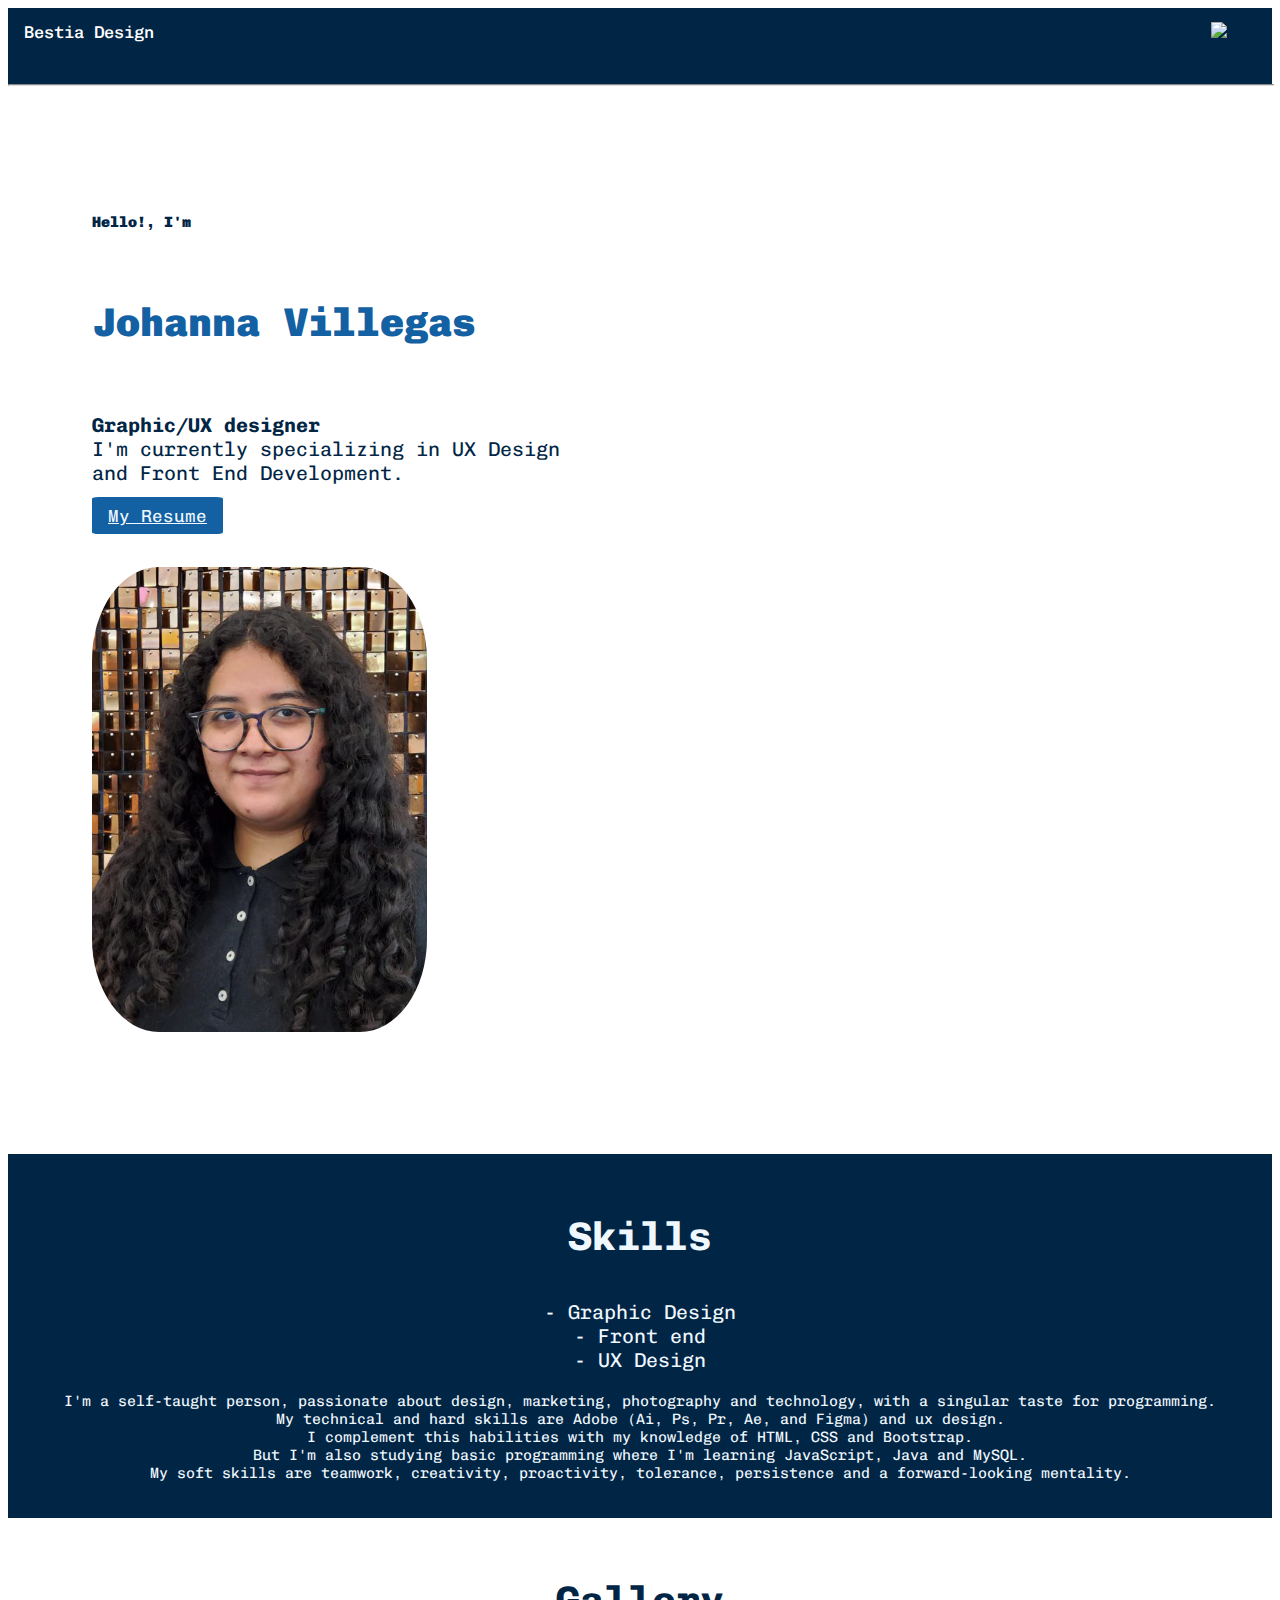
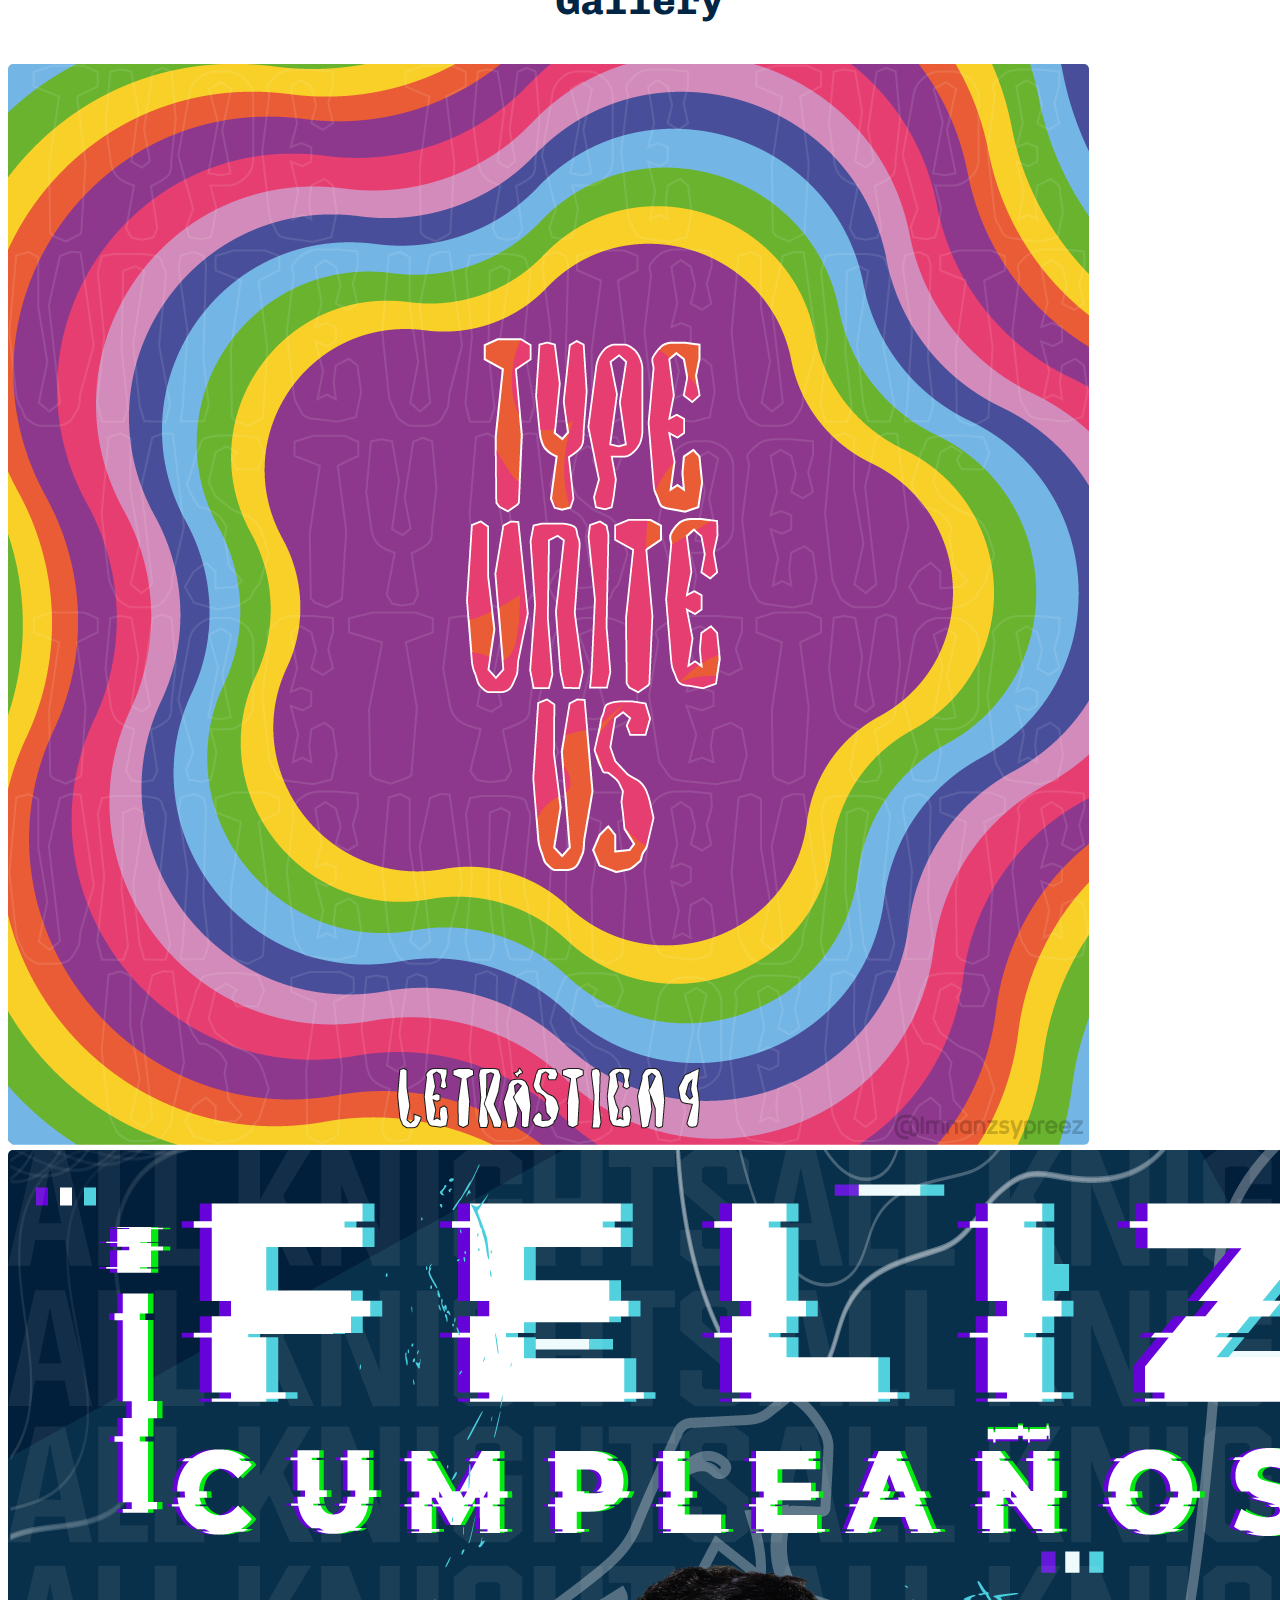
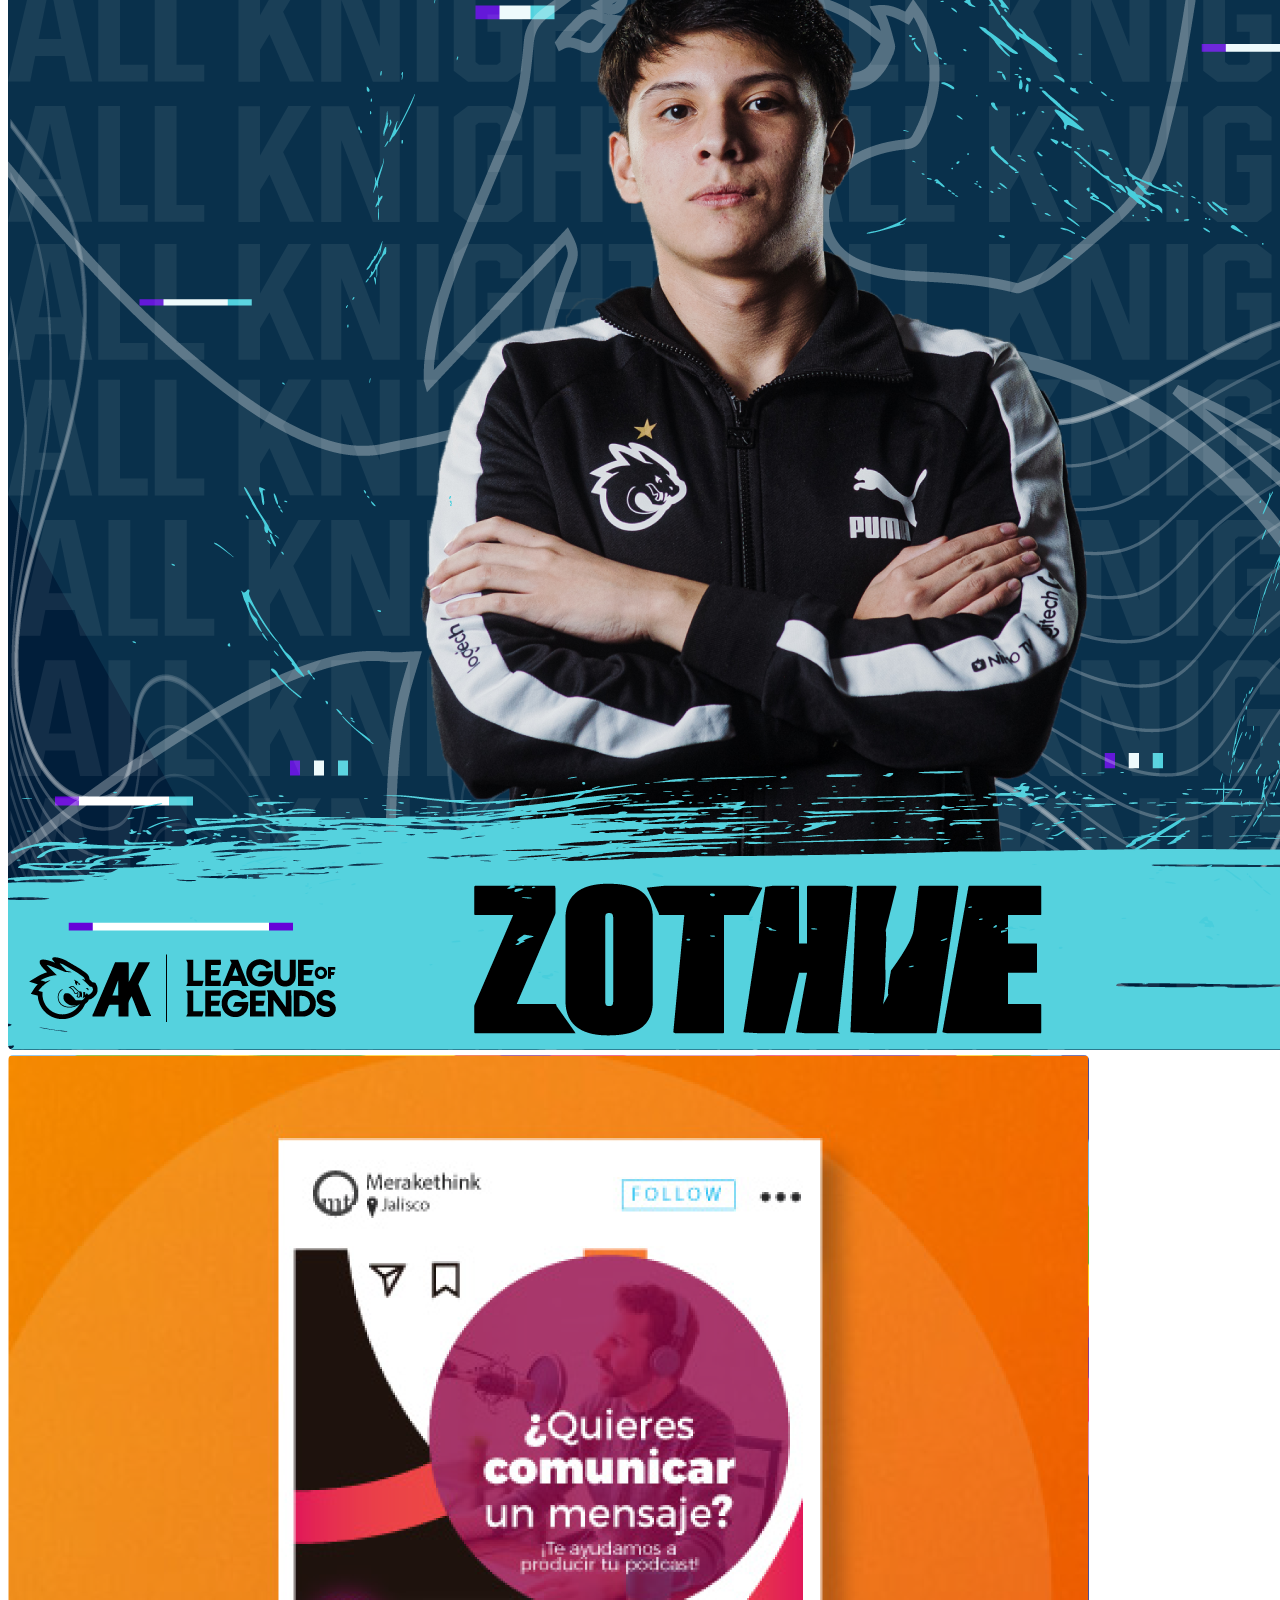
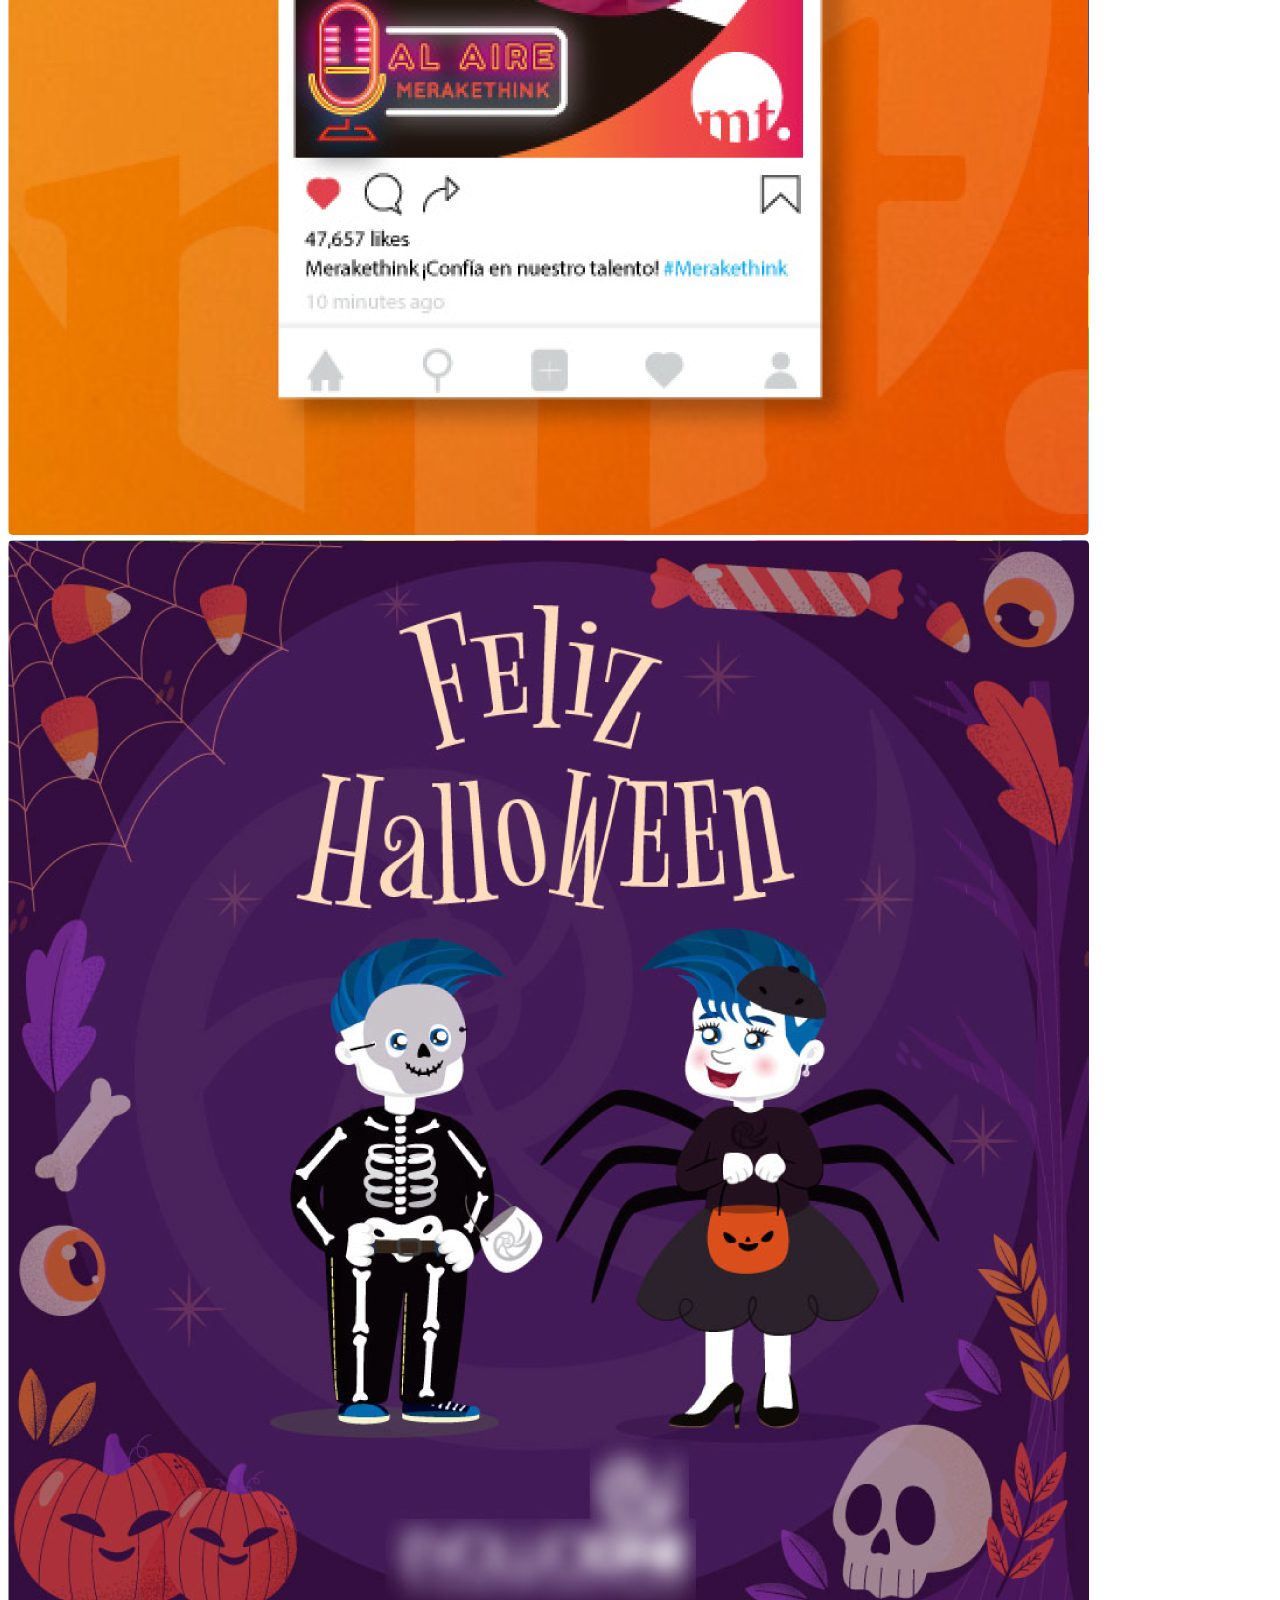
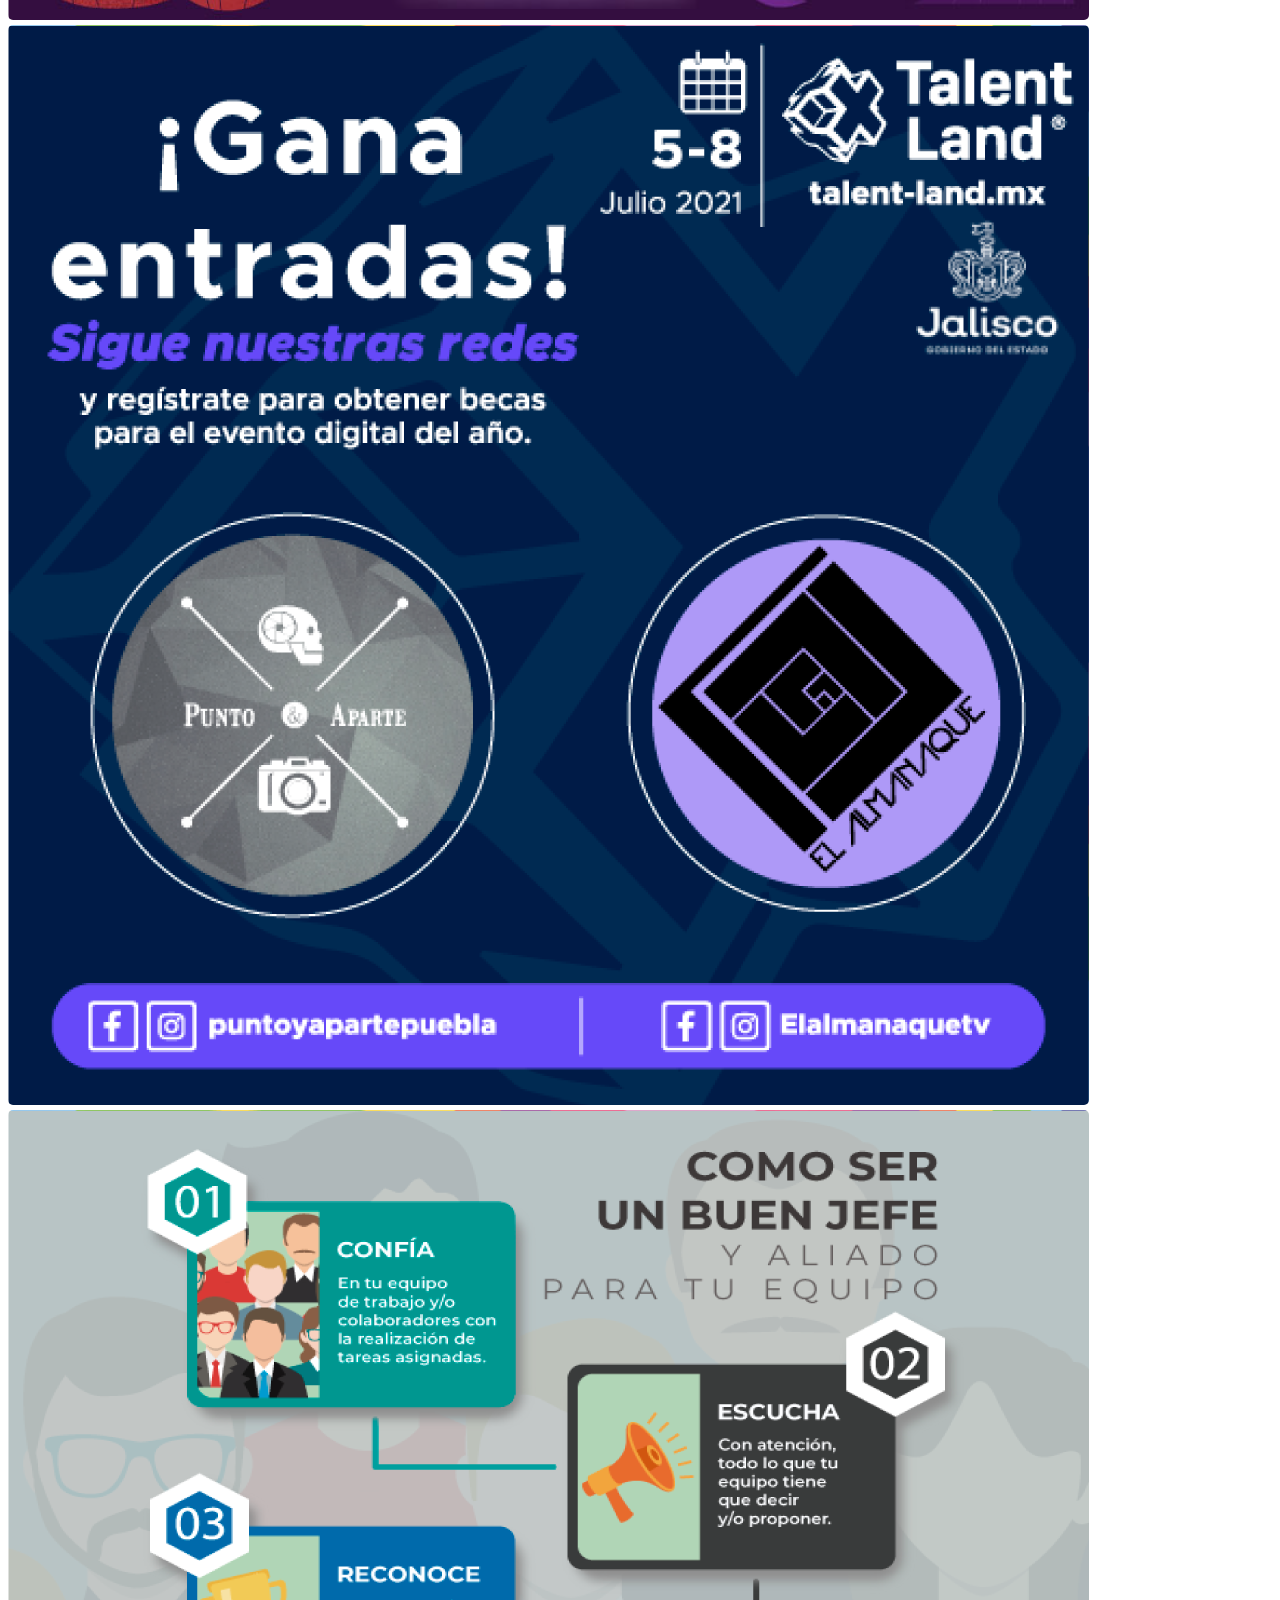
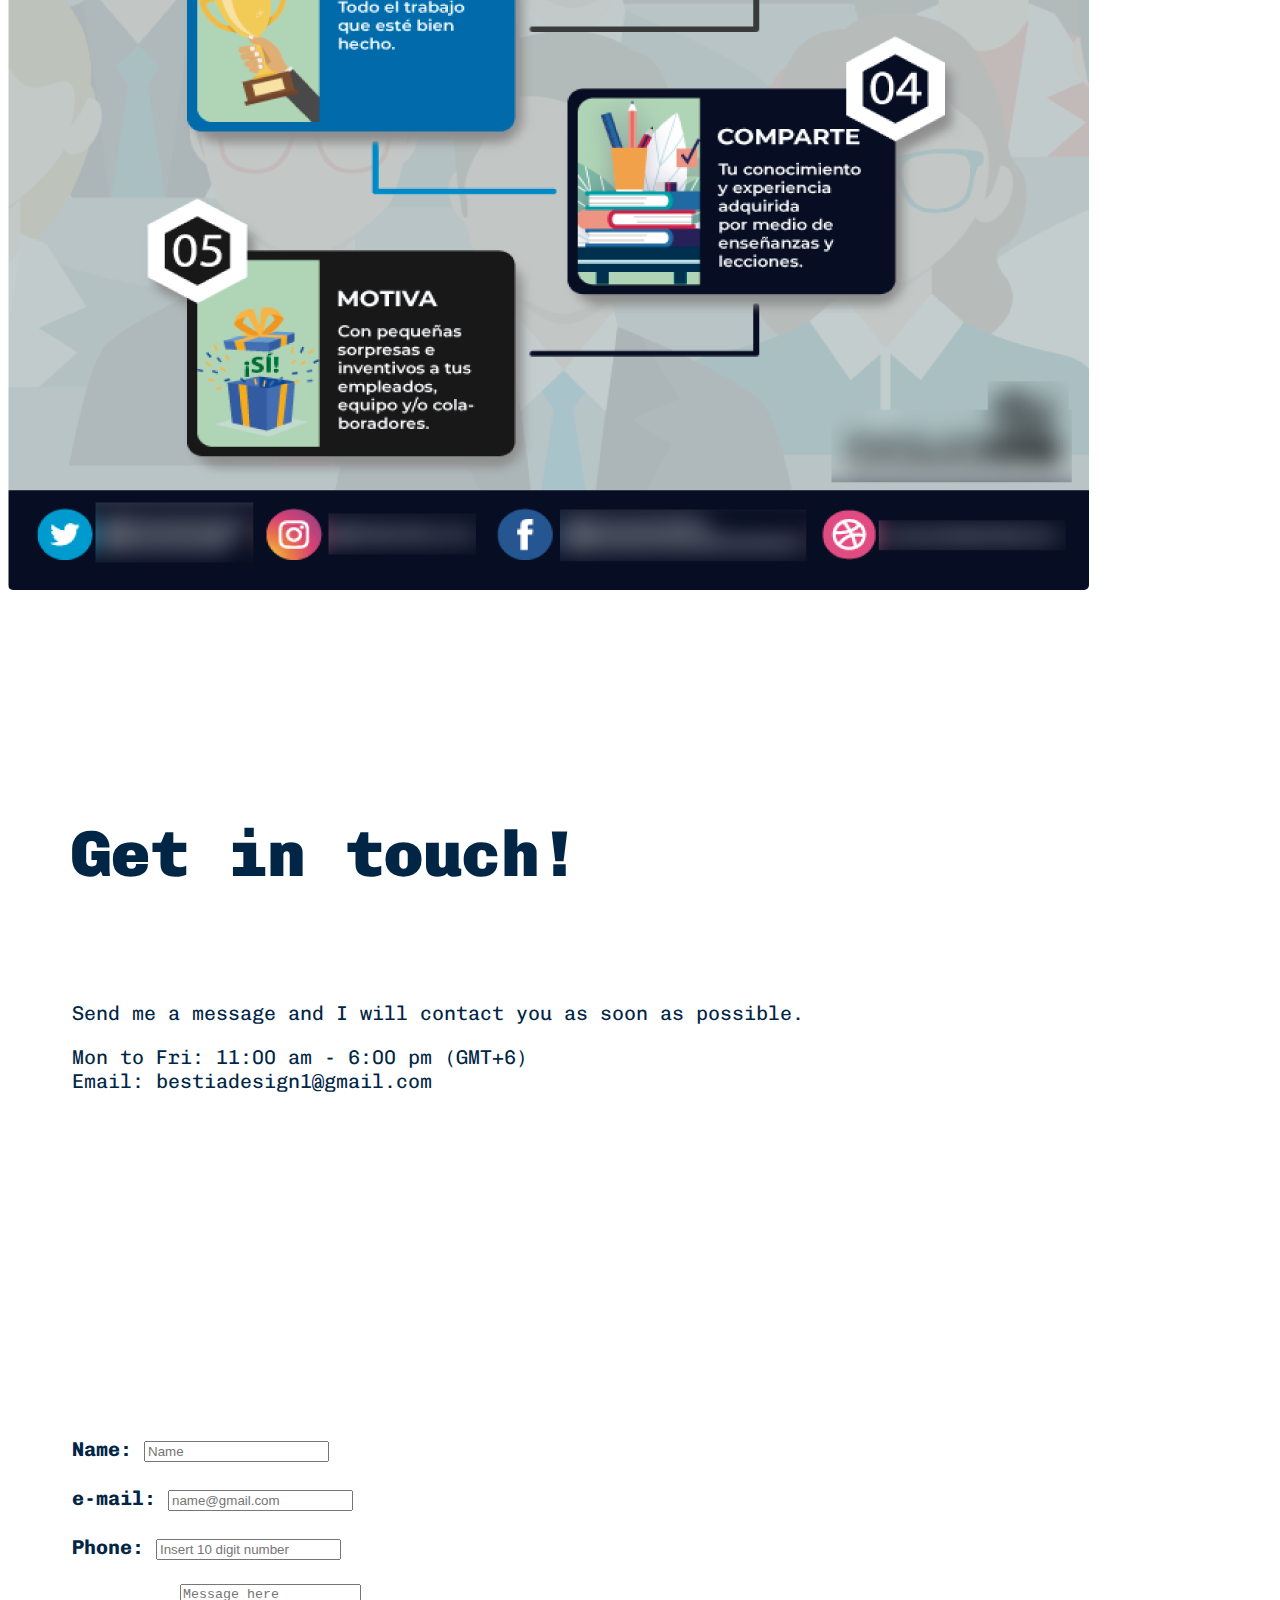
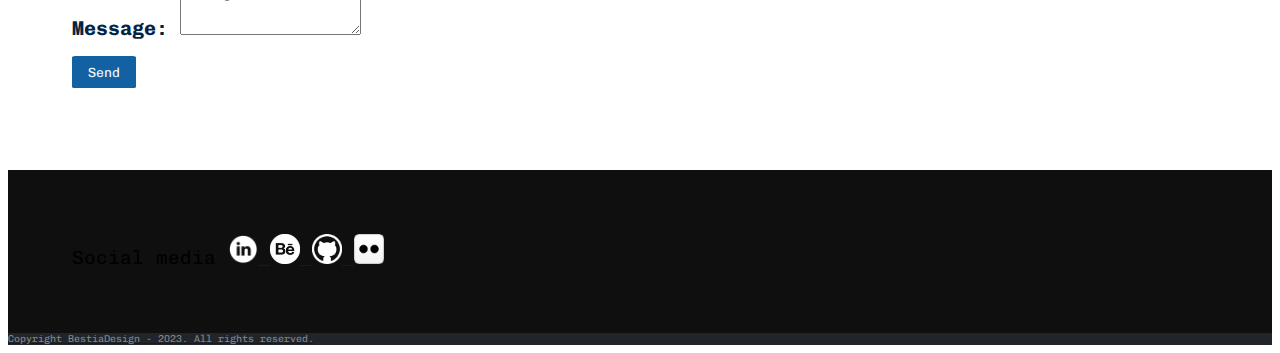
==== commit cbe78feb: "Actualización de links en footer" ====
--- a/index.html
+++ b/index.html
@@ -21,6 +21,10 @@
         <path fill-rule="evenodd" d="M0 8a8 8 0 1 1 16 0A8 8 0 0 1 0 8zm8-7a7 7 0 0 0-5.468 11.37C3.242 11.226 4.805 10 8 10s4.757 1.225 5.468 2.37A7 7 0 0 0 8 1z"/>
       </svg></a>
       <hr id="divider">
+      <a href="#skills">Skills <svg xmlns="http://www.w3.org/2000/svg" width="16" height="16" fill="currentColor" class="bi bi-brush" viewBox="0 0 16 16">
+        <path d="M15.825.12a.5.5 0 0 1 .132.584c-1.53 3.43-4.743 8.17-7.095 10.64a6.067 6.067 0 0 1-2.373 1.534c-.018.227-.06.538-.16.868-.201.659-.667 1.479-1.708 1.74a8.118 8.118 0 0 1-3.078.132 3.659 3.659 0 0 1-.562-.135 1.382 1.382 0 0 1-.466-.247.714.714 0 0 1-.204-.288.622.622 0 0 1 .004-.443c.095-.245.316-.38.461-.452.394-.197.625-.453.867-.826.095-.144.184-.297.287-.472l.117-.198c.151-.255.326-.54.546-.848.528-.739 1.201-.925 1.746-.896.126.007.243.025.348.048.062-.172.142-.38.238-.608.261-.619.658-1.419 1.187-2.069 2.176-2.67 6.18-6.206 9.117-8.104a.5.5 0 0 1 .596.04zM4.705 11.912a1.23 1.23 0 0 0-.419-.1c-.246-.013-.573.05-.879.479-.197.275-.355.532-.5.777l-.105.177c-.106.181-.213.362-.32.528a3.39 3.39 0 0 1-.76.861c.69.112 1.736.111 2.657-.12.559-.139.843-.569.993-1.06a3.122 3.122 0 0 0 .126-.75l-.793-.792zm1.44.026c.12-.04.277-.1.458-.183a5.068 5.068 0 0 0 1.535-1.1c1.9-1.996 4.412-5.57 6.052-8.631-2.59 1.927-5.566 4.66-7.302 6.792-.442.543-.795 1.243-1.042 1.826-.121.288-.214.54-.275.72v.001l.575.575zm-4.973 3.04.007-.005a.031.031 0 0 1-.007.004zm3.582-3.043.002.001h-.002z"/>
+      </svg></a>
+      <hr id="divider">
       <a href="#gallery">Gallery <svg xmlns="http://www.w3.org/2000/svg" width="16" height="16" fill="currentColor" class="bi bi-images" viewBox="0 0 16 16">
         <path d="M4.502 9a1.5 1.5 0 1 0 0-3 1.5 1.5 0 0 0 0 3z"/>
         <path d="M14.002 13a2 2 0 0 1-2 2h-10a2 2 0 0 1-2-2V5A2 2 0 0 1 2 3a2 2 0 0 1 2-2h10a2 2 0 0 1 2 2v8a2 2 0 0 1-1.998 2zM14 2H4a1 1 0 0 0-1 1h9.002a2 2 0 0 1 2 2v7A1 1 0 0 0 15 11V3a1 1 0 0 0-1-1zM2.002 4a1 1 0 0 0-1 1v8l2.646-2.354a.5.5 0 0 1 .63-.062l2.66 1.773 3.71-3.71a.5.5 0 0 1 .577-.094l1.777 1.947V5a1 1 0 0 0-1-1h-10z"/>
@@ -185,9 +189,16 @@
      <section class="mb-4">
          <span>Social media</span>
          <a class="btn btn-link btn-floating btn-lg text-dark m-1" href="https://www.linkedin.com/in/johannavillegas/" target="_blank" role="button" data-mdb-ripple-color="dark" title="Join me on LinkedIn"
-         style="padding: 0;"><img src="../Imagenes/linkedin-icon-png-transparent-background-8.png" width="30px" style="color: white;" alt=""> <img src="../Imagenes/behance.png" alt="" width="30px" class="btn btn-link btn-floating btn-lg text-dark m-1" href="https://www.behance.net/Bestia_Design" target="_blank" role="button" data-mdb-ripple-color="dark" title="Join me on Behance"
-         style="padding: 0;"></i> <img src="../Imagenes/Github.png" alt="" width="30px" class="btn btn-link btn-floating btn-lg text-dark m-1" href="https://github.com/BestiaDesign" role="button" data-mdb-ripple-color="dark"
-         style="padding: 0;" title="Join me on Github"></i>  <img src="../Imagenes/flickr-icon-logo-black-and-white.png" alt="" width="30px" title="Join me on Flickr" target="_blank" class="btn btn-link btn-floating btn-lg text-dark m-1" href="https://www.flickr.com/photos/bestiadesign/" role="button" data-mdb-ripple-color="dark" style="padding: 0;"></i></a>
+         style="padding: 0;"><img src="../Imagenes/linkedin-icon-png-transparent-background-8.png" width="30px" style="color: white;" alt="">
+         
+         <a class="btn btn-link btn-floating btn-lg text-dark m-1" href="https://www.behance.net/Bestia_Design" target="_blank" role="button" data-mdb-ripple-color="dark" title="Join me on Behance"
+         style="padding: 0;"><img src="../Imagenes/behance.png" width="30px" style="color: white;" alt="">
+
+         <a class="btn btn-link btn-floating btn-lg text-dark m-1" href="https://github.com/BestiaDesign" target="_blank" role="button" data-mdb-ripple-color="dark" title="Join me on Github"
+         style="padding: 0;"><img src="../Imagenes/Github.png" width="30px" style="color: white;" alt="">
+         
+         <a class="btn btn-link btn-floating btn-lg text-dark m-1" href="https://www.flickr.com/photos/bestiadesign/" target="_blank" role="button" data-mdb-ripple-color="dark" title="Join me on Flickr"
+         style="padding: 0;"><img src="../Imagenes/flickr-icon-logo-black-and-white.png" width="30px" style="color: white;" alt="">
      </div> 
      <div class="text-center pb-2" style="background-color: #212529; font-size: 10px; color: rgba(255, 255, 255, 0.456);;">
        Copyright BestiaDesign - 2023. All rights reserved.
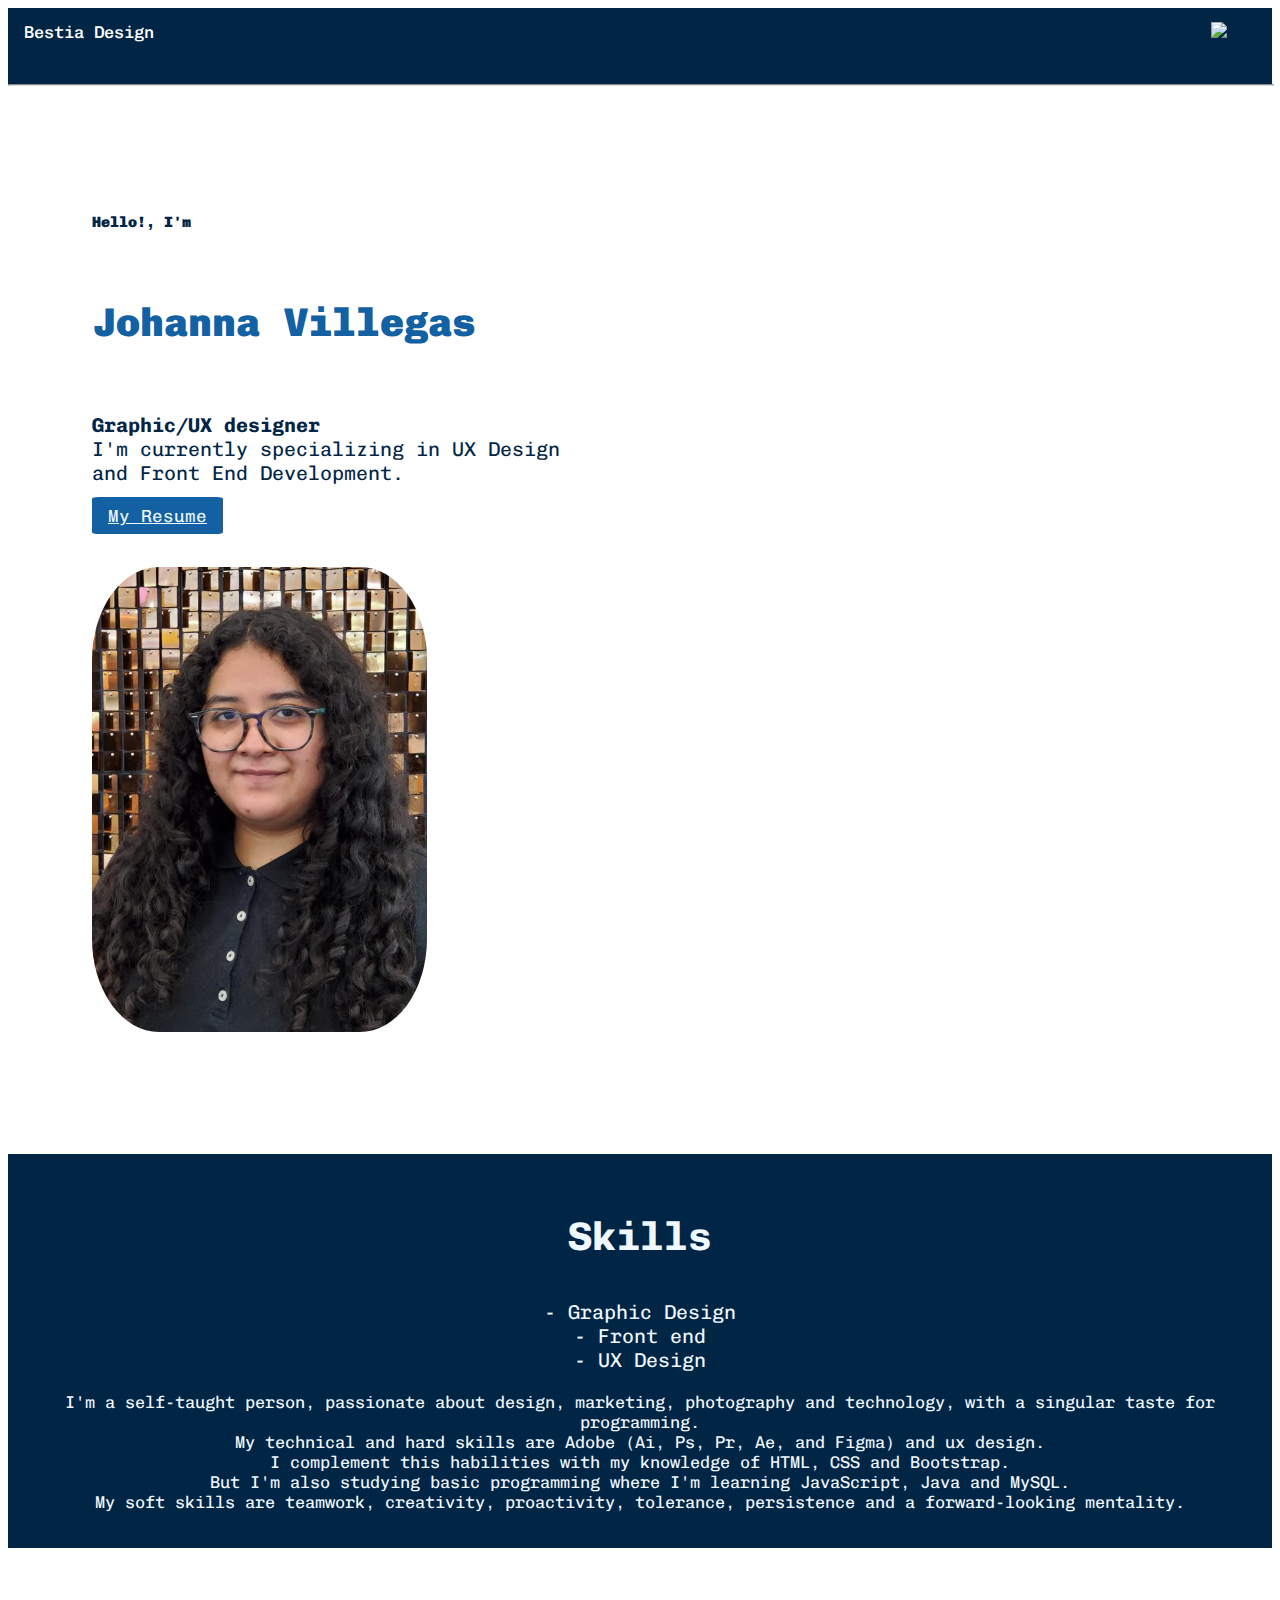
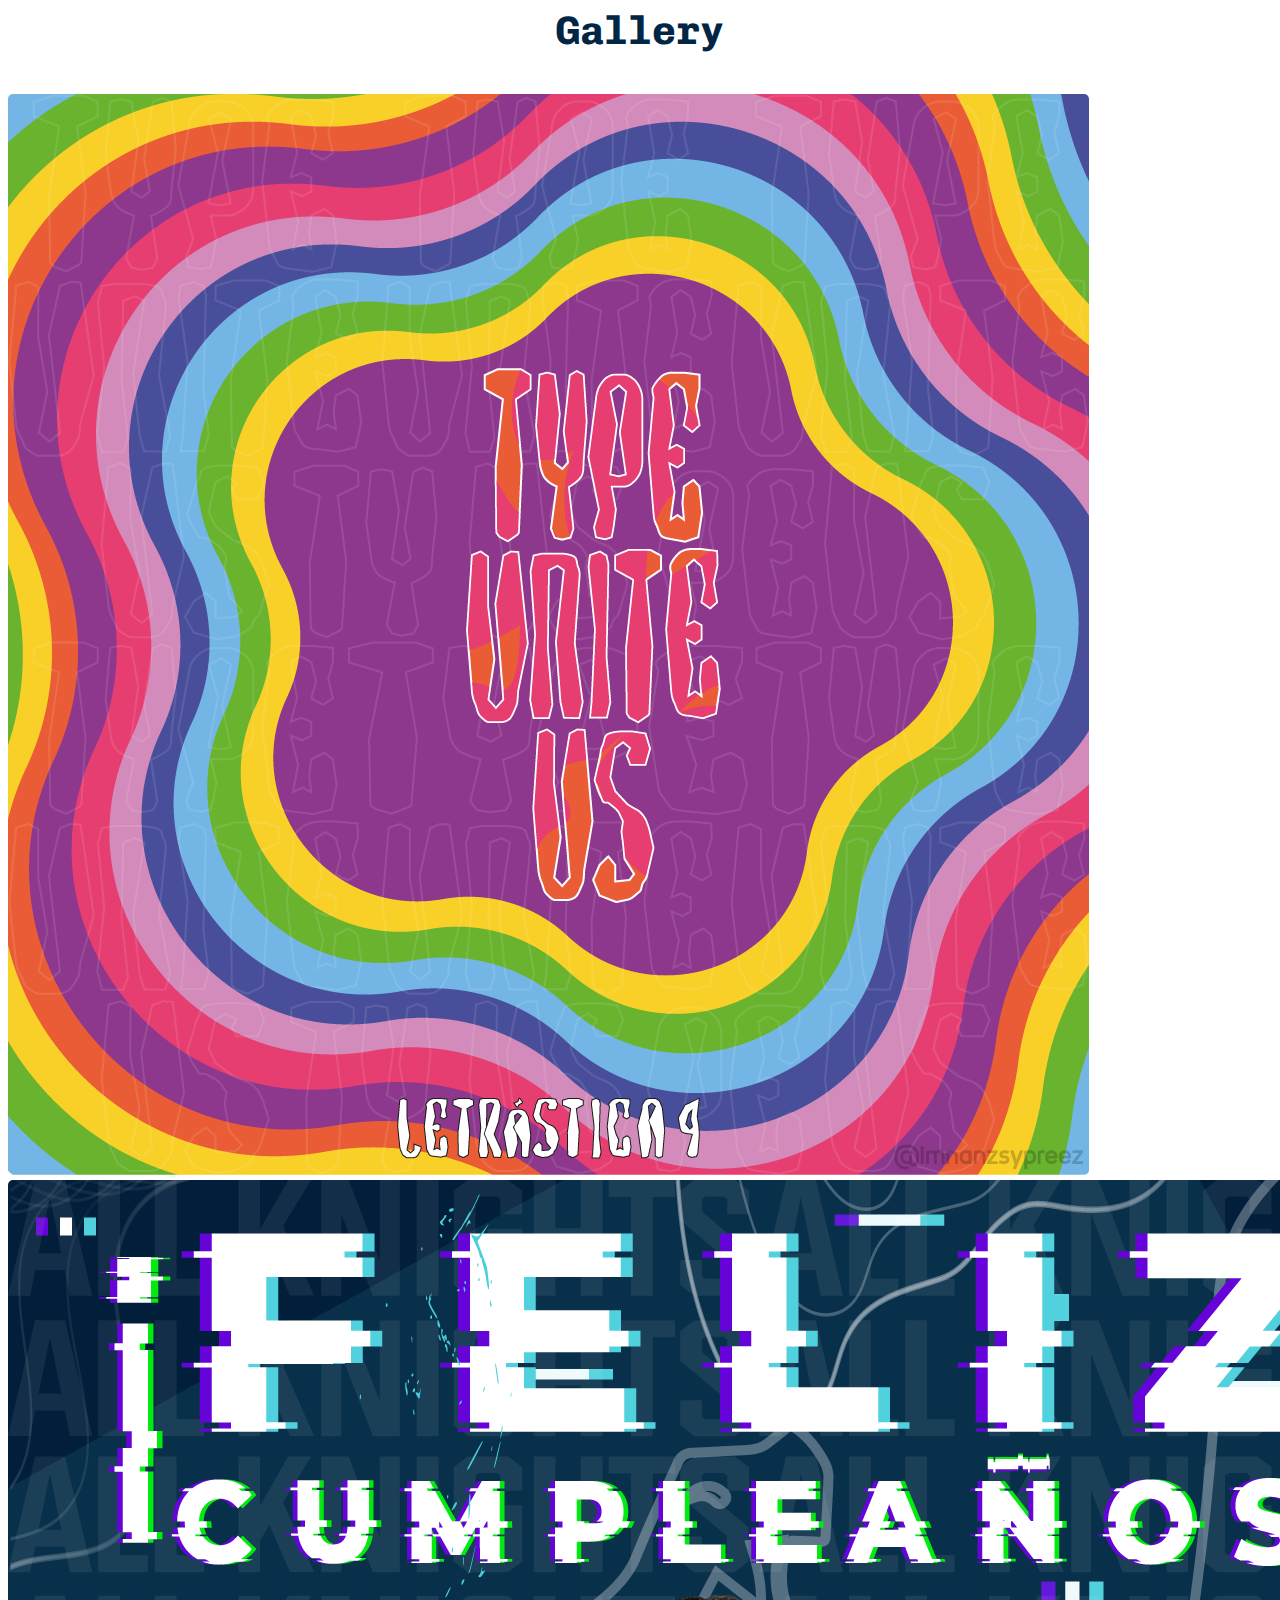
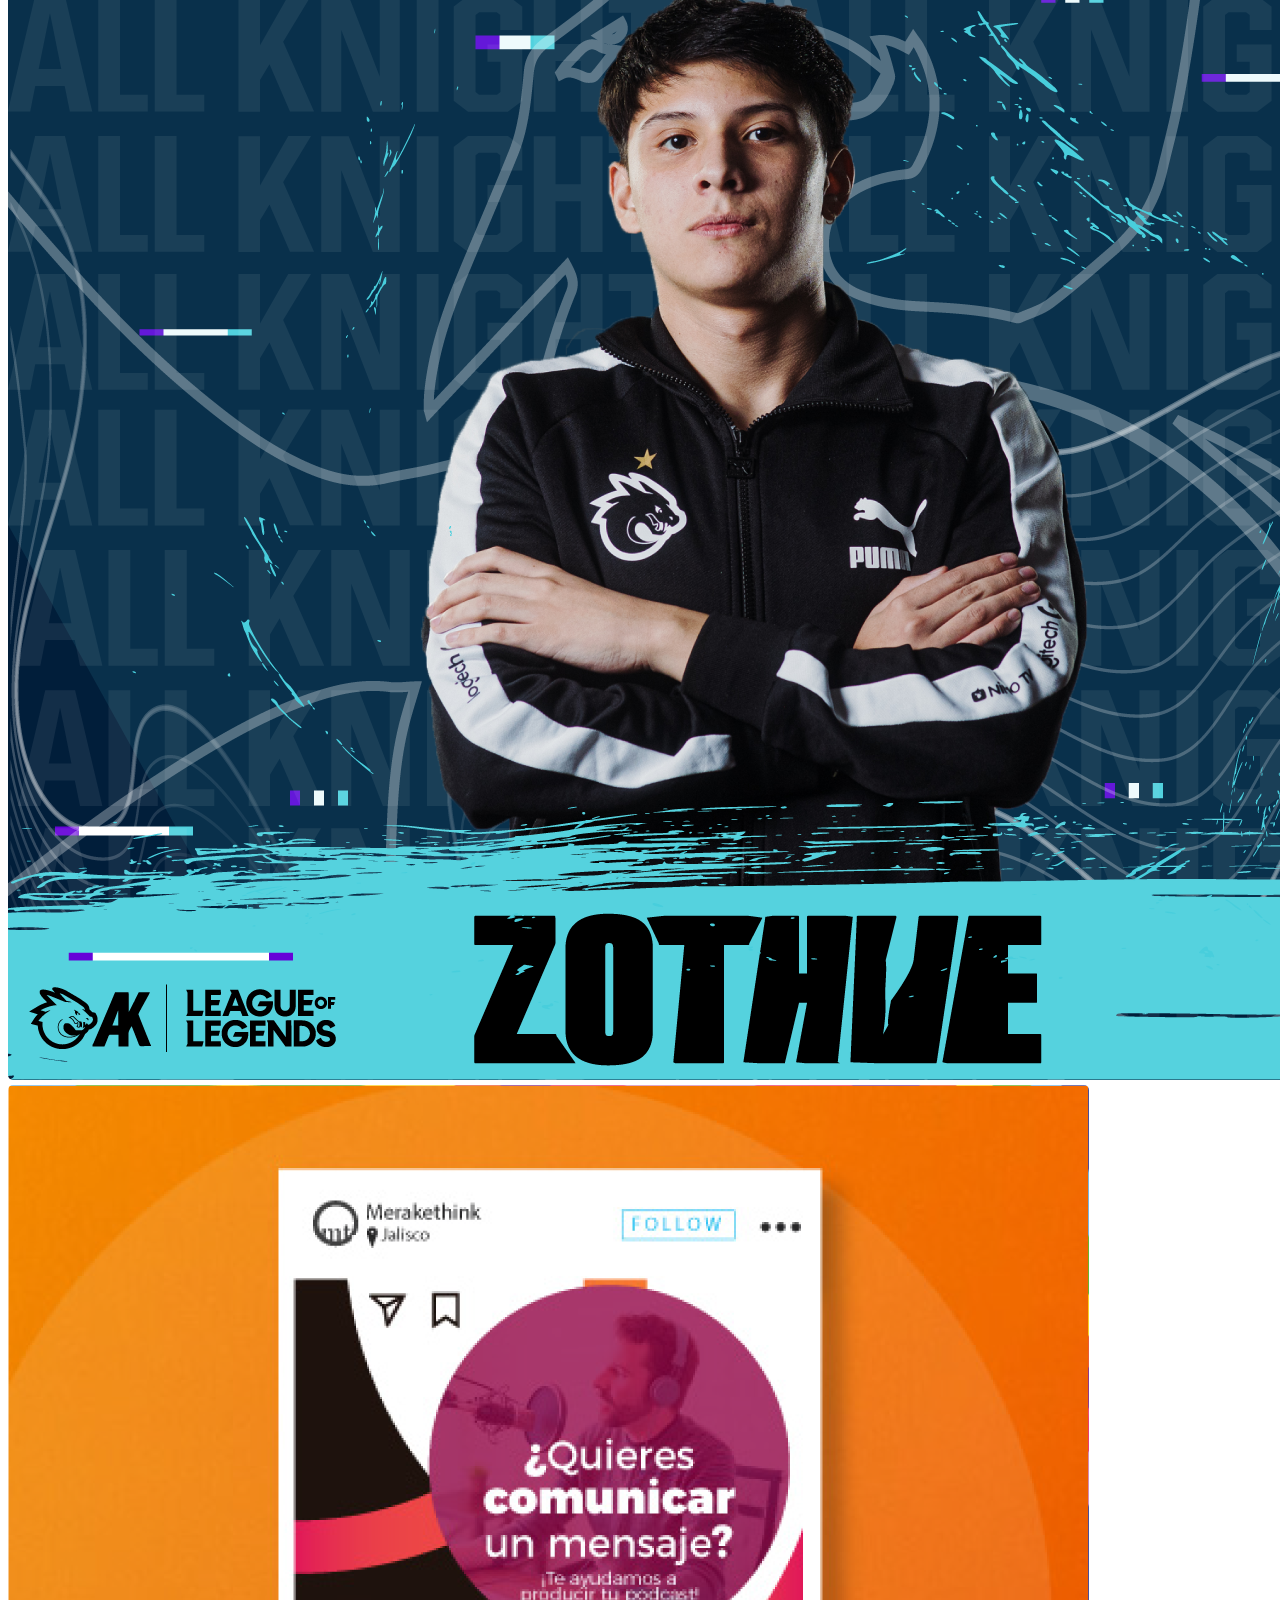
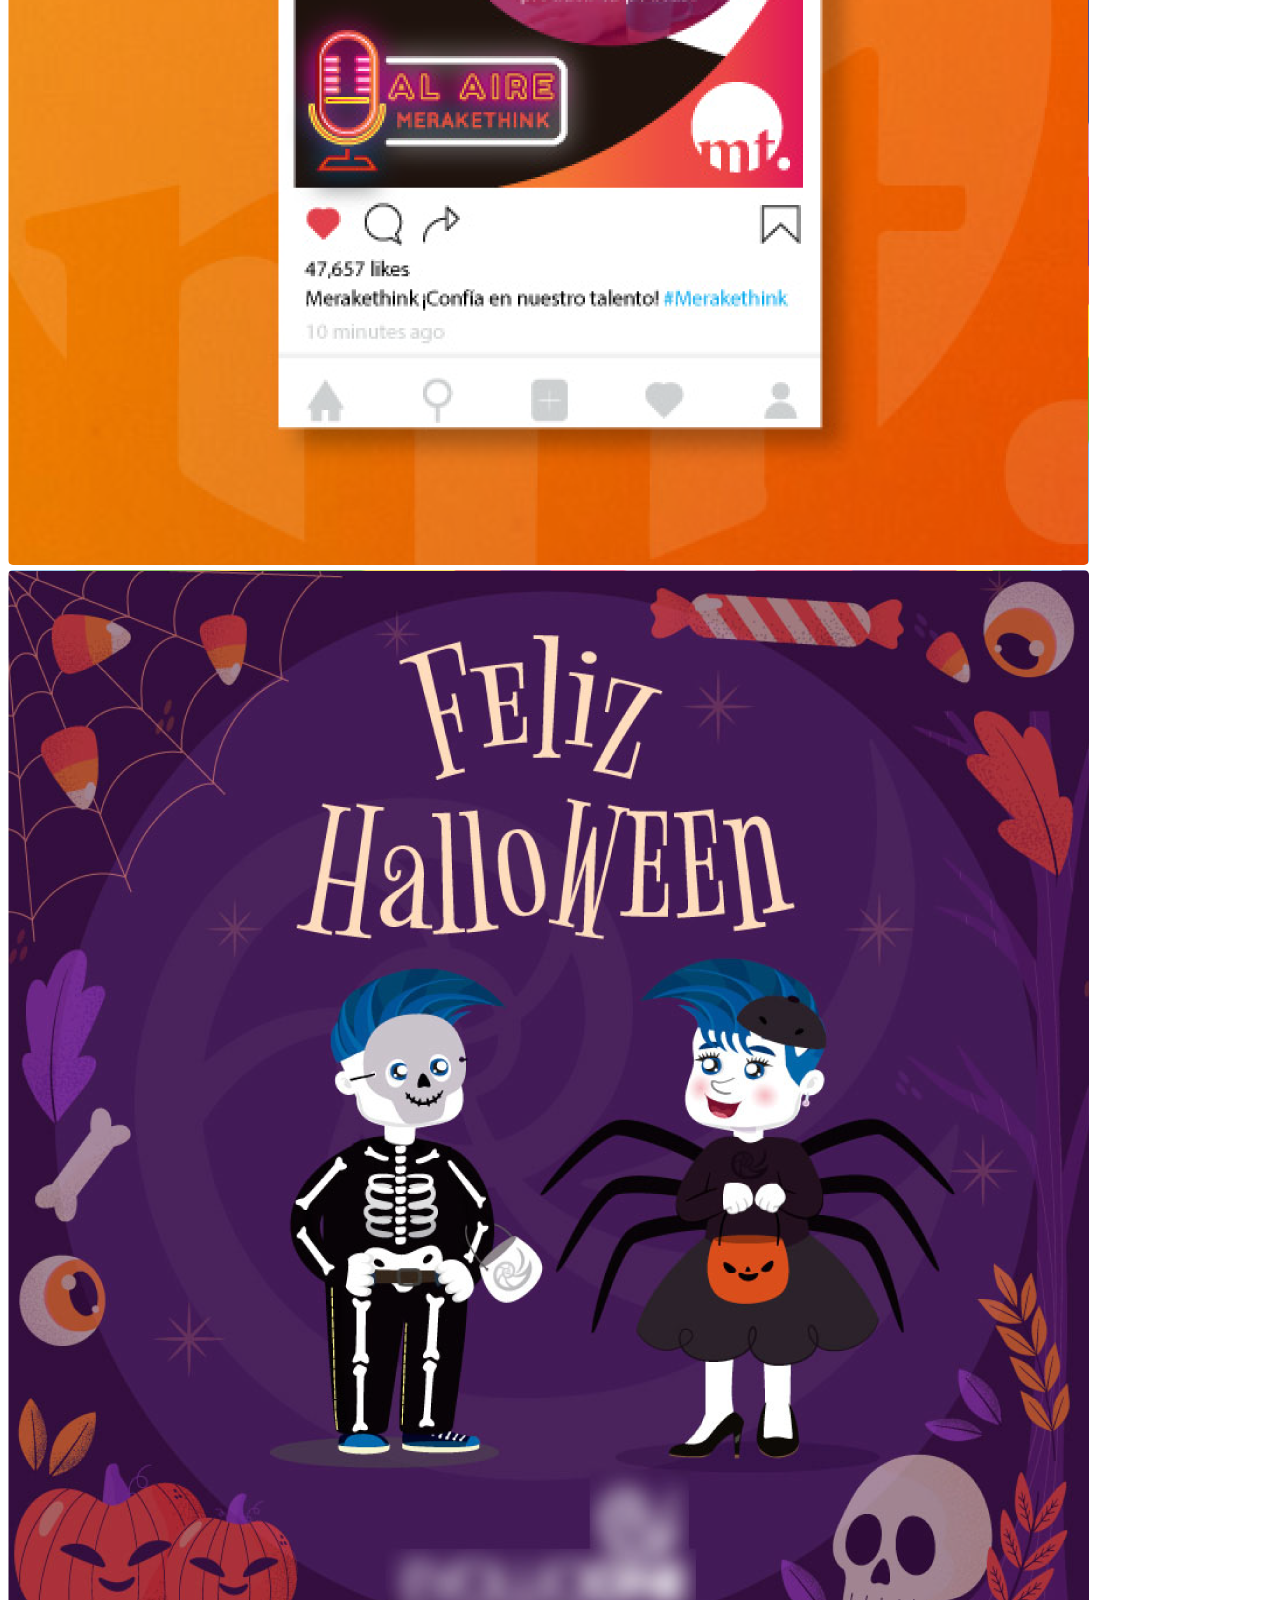
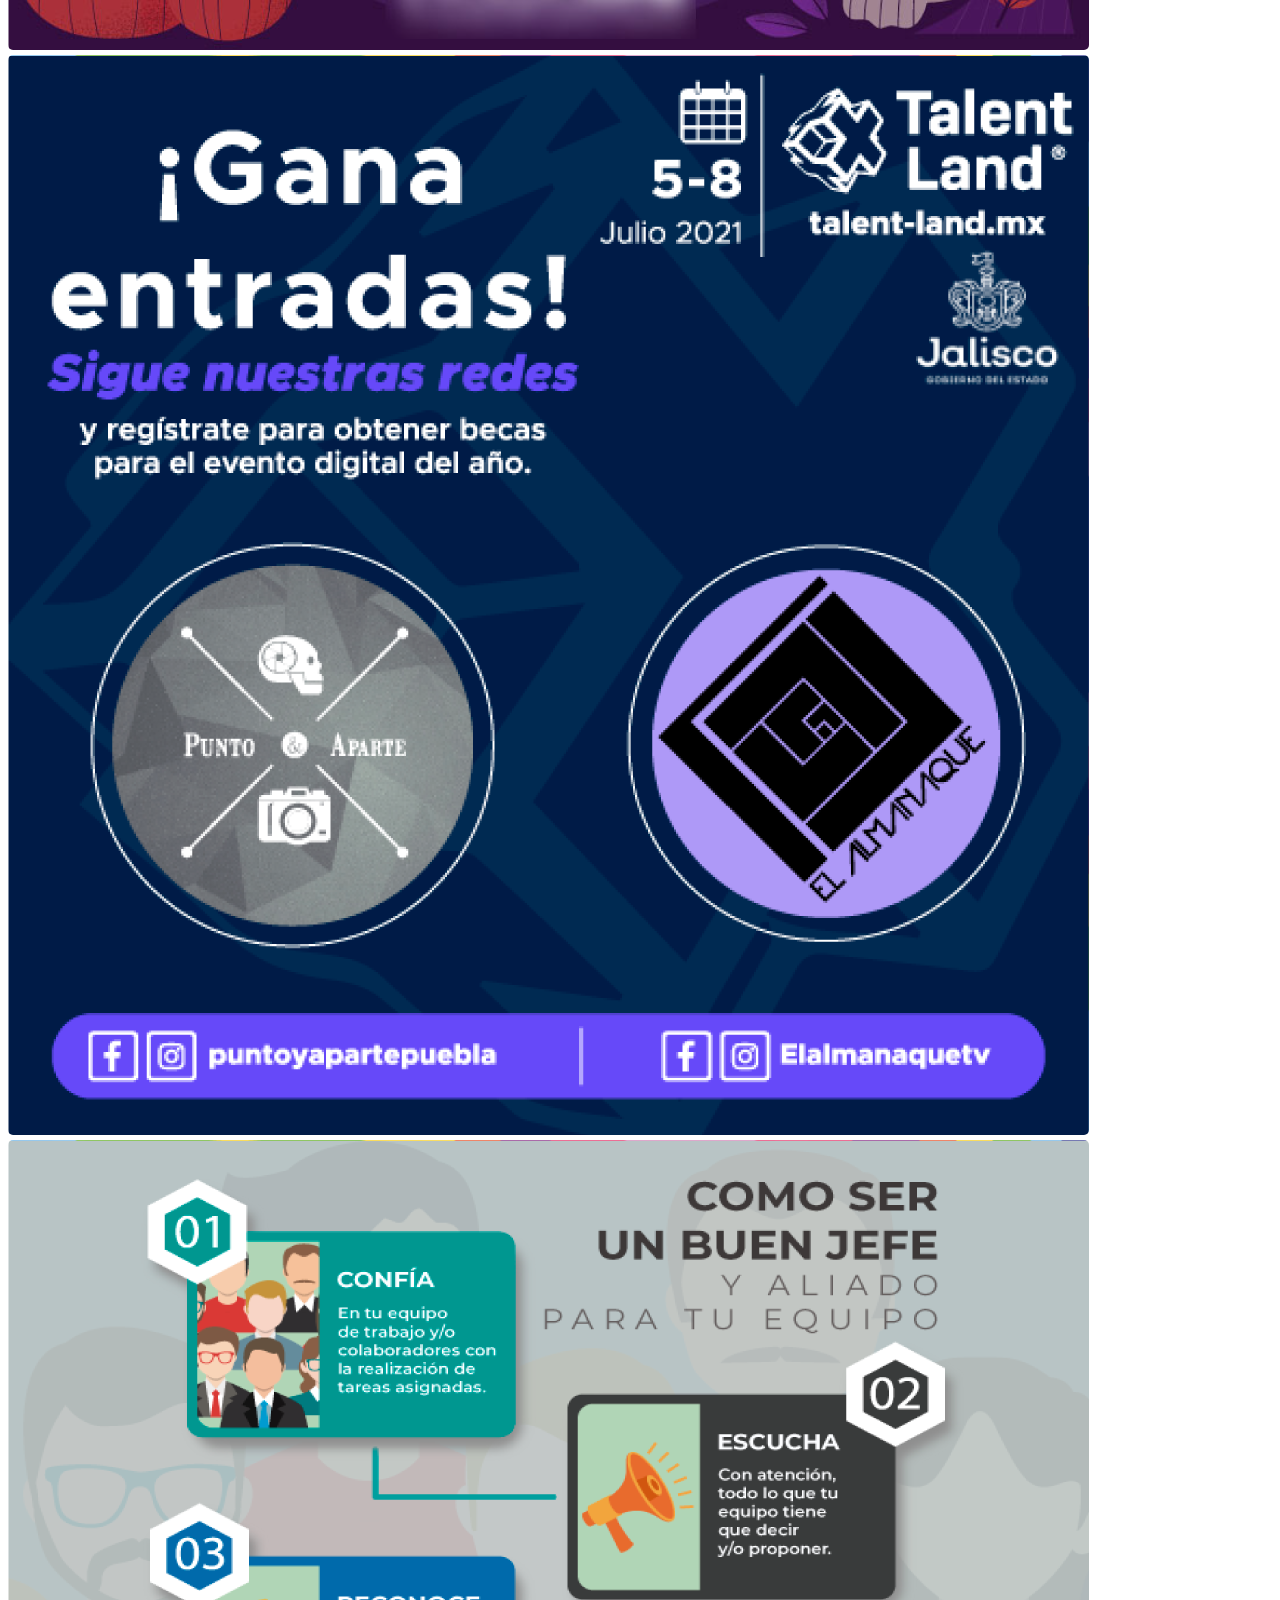
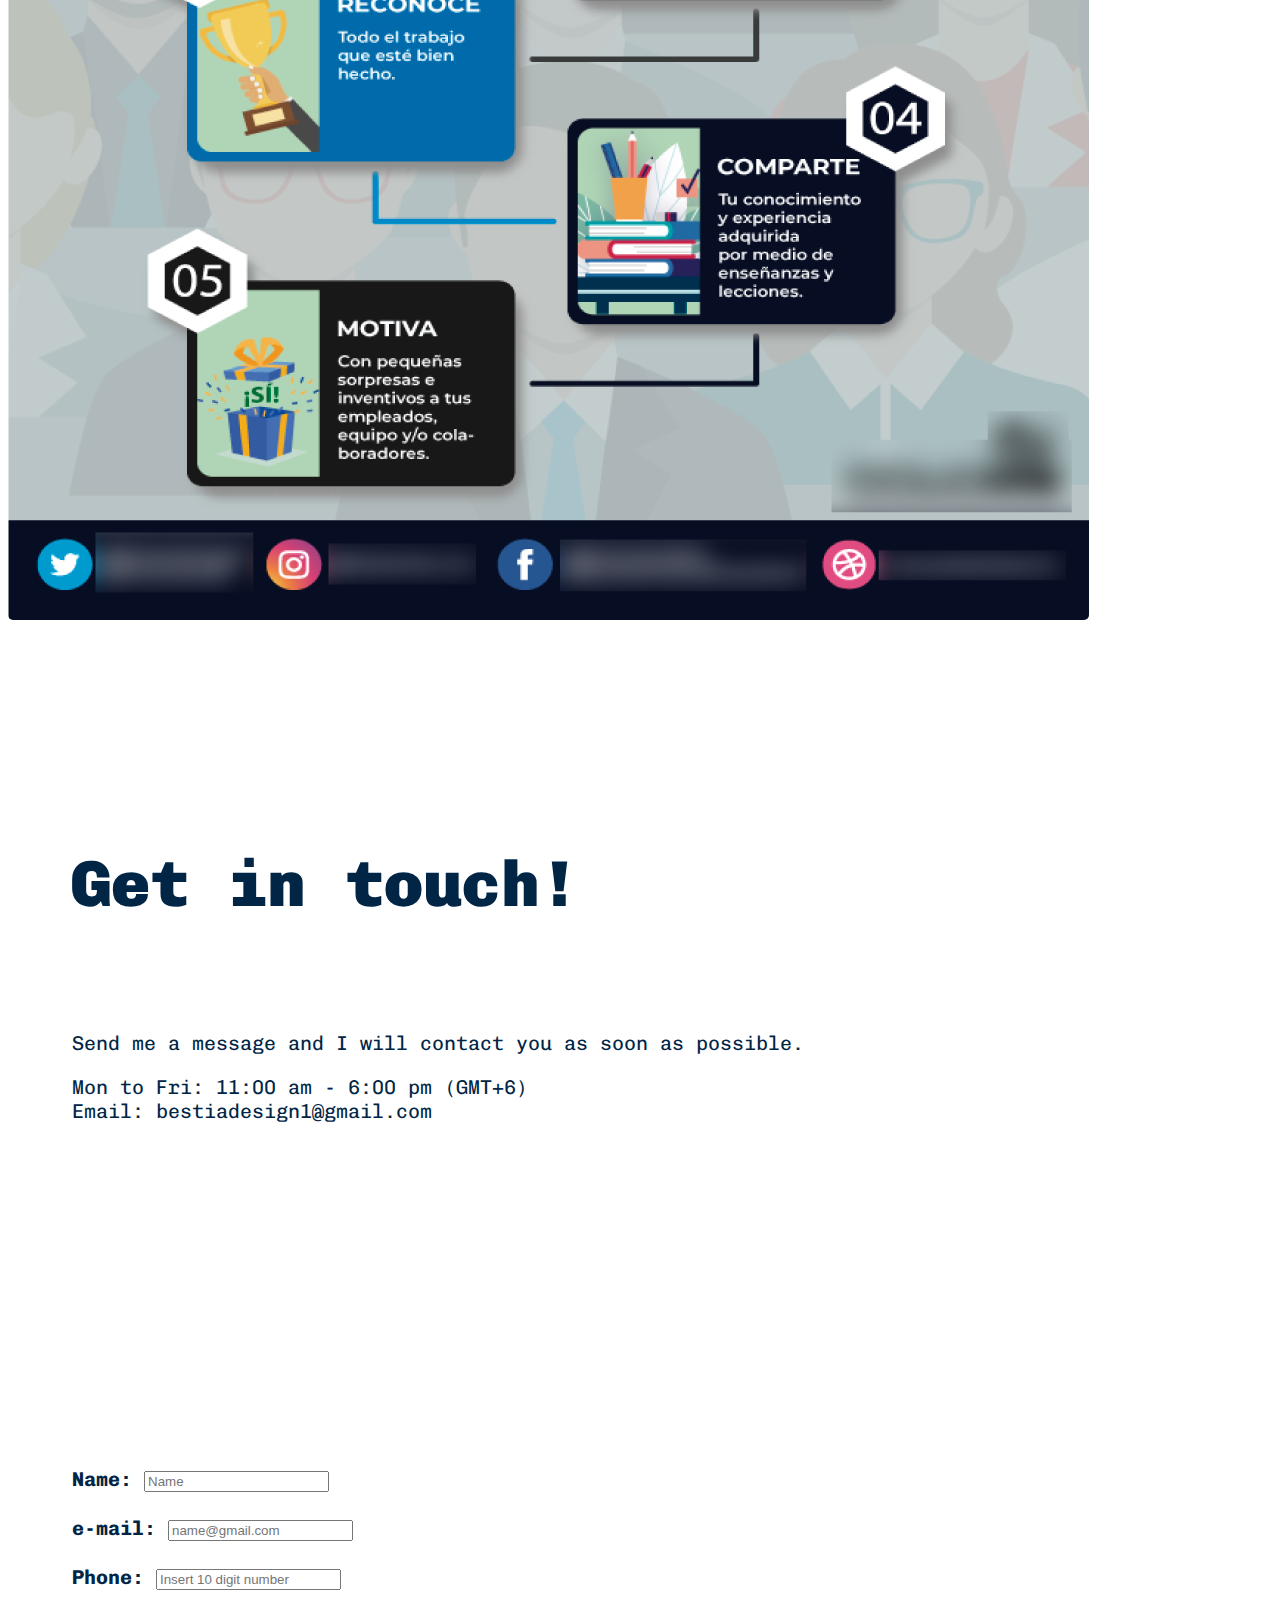
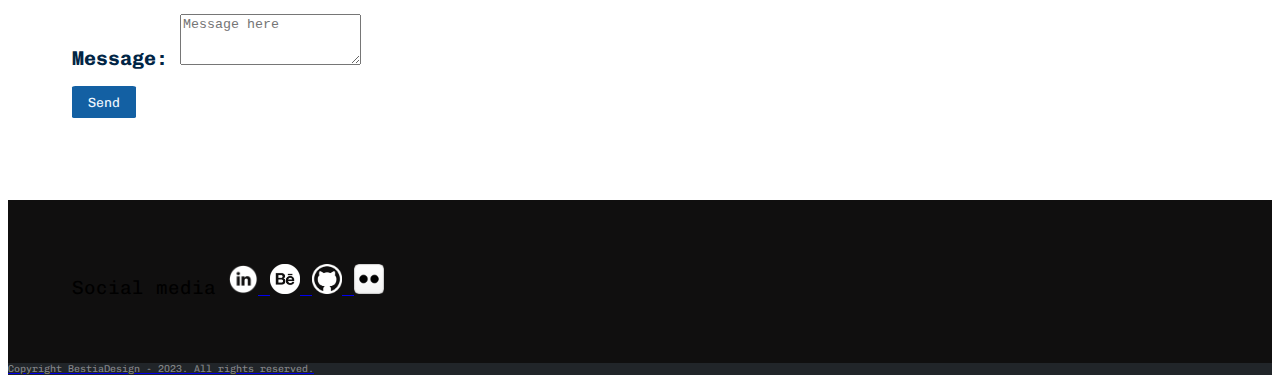
==== commit 115119ef: "Agregar boton para ir hasta arriba P1" ====
--- a/index.html
+++ b/index.html
@@ -6,8 +6,11 @@
     <title>BestiaDesign</title>
      <link href="https://cdn.jsdelivr.net/npm/bootstrap@5.2.3/dist/css/bootstrap.min.css" rel="stylesheet" integrity="sha384-rbsA2VBKQhggwzxH7pPCaAqO46MgnOM80zW1RWuH61DGLwZJEdK2Kadq2F9CUG65" crossorigin="anonymous"> 
     <link rel="stylesheet" href="../CSS/index.css">
+    <script src="http://code.jquery.com/jquery-latest.js"></script>
 </head>
 <body>
+    <!-- Botón para subir -->
+    <span class="ir-arriba bi bi-chevron-double-up"></span>
   <!-- Navbar -->
   <div class="navbar">
     <a href="index.html" class="navbar-brand">Bestia Design</a>
@@ -208,6 +211,7 @@
    <script src="../js/main.js"></script>
    <script src="https://smtpjs.com/v3/smtp.js"></script>
    <script src="../js/photos.js"></script>
+   <script src="../js/botonarriba.js"></script>
      <script src="https://cdn.jsdelivr.net/npm/bootstrap@5.2.3/dist/js/bootstrap.bundle.min.js" integrity="sha384-kenU1KFdBIe4zVF0s0G1M5b4hcpxyD9F7jL+jjXkk+Q2h455rYXK/7HAuoJl+0I4" crossorigin="anonymous"></script>
 
 </body>
--- a/CSS/index.css
+++ b/CSS/index.css
@@ -136,8 +136,6 @@
     }
   }
 
-
-
 /* Skills */
 #skills {
     background-color: rgb(1, 37, 69);
@@ -172,7 +170,7 @@
   }
 
   #bio{ 
-    font-size: 15px;
+    font-size: 17px;
     font-family: Chivo_Mono;
     color: aliceblue;
     text-align: center;
@@ -316,6 +314,18 @@
     }
   }
   
+/* Botón para subir */
+.ir-arriba {
+	display:none;
+	padding:20px;
+	background:#024959;
+	font-size:20px;
+	color:#fff;
+	cursor:pointer;
+	position: fixed;
+	bottom:20px;
+	right:20px;
+}
 
 /* Footer */
   footer{
